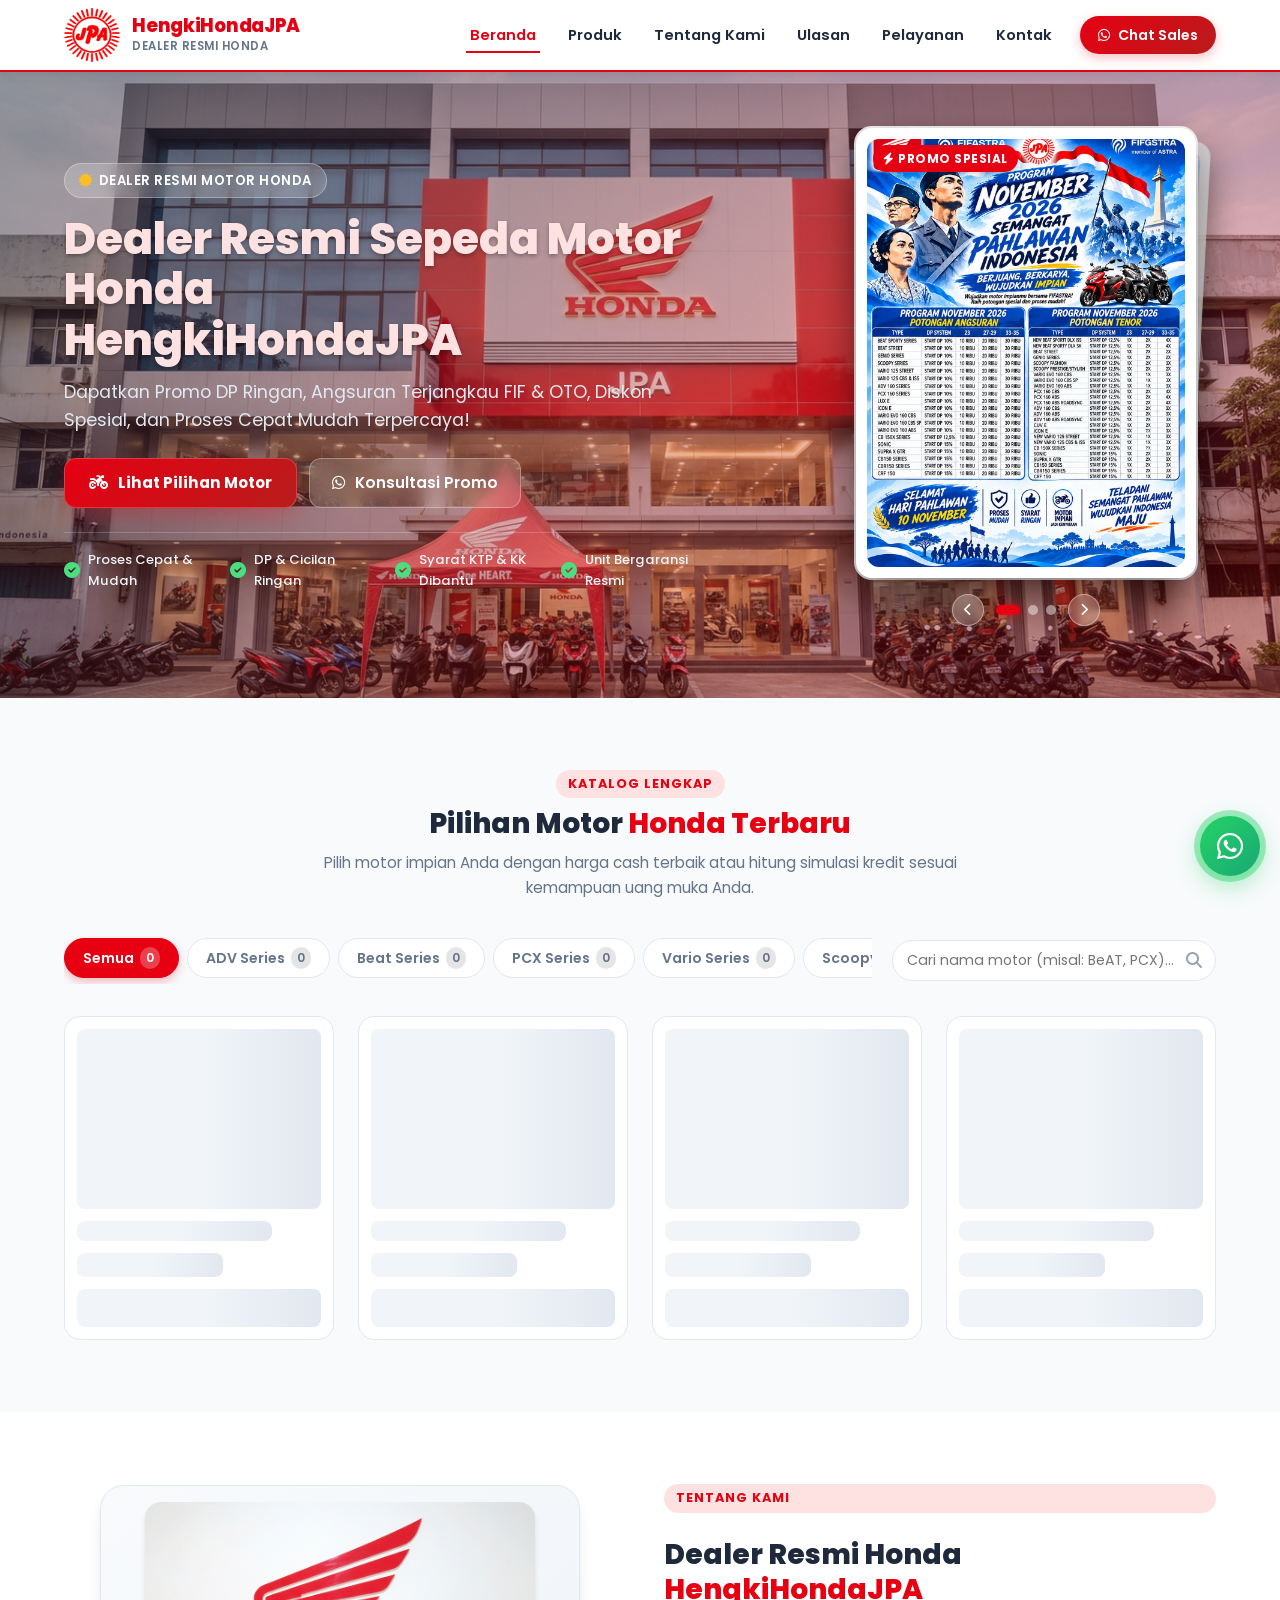
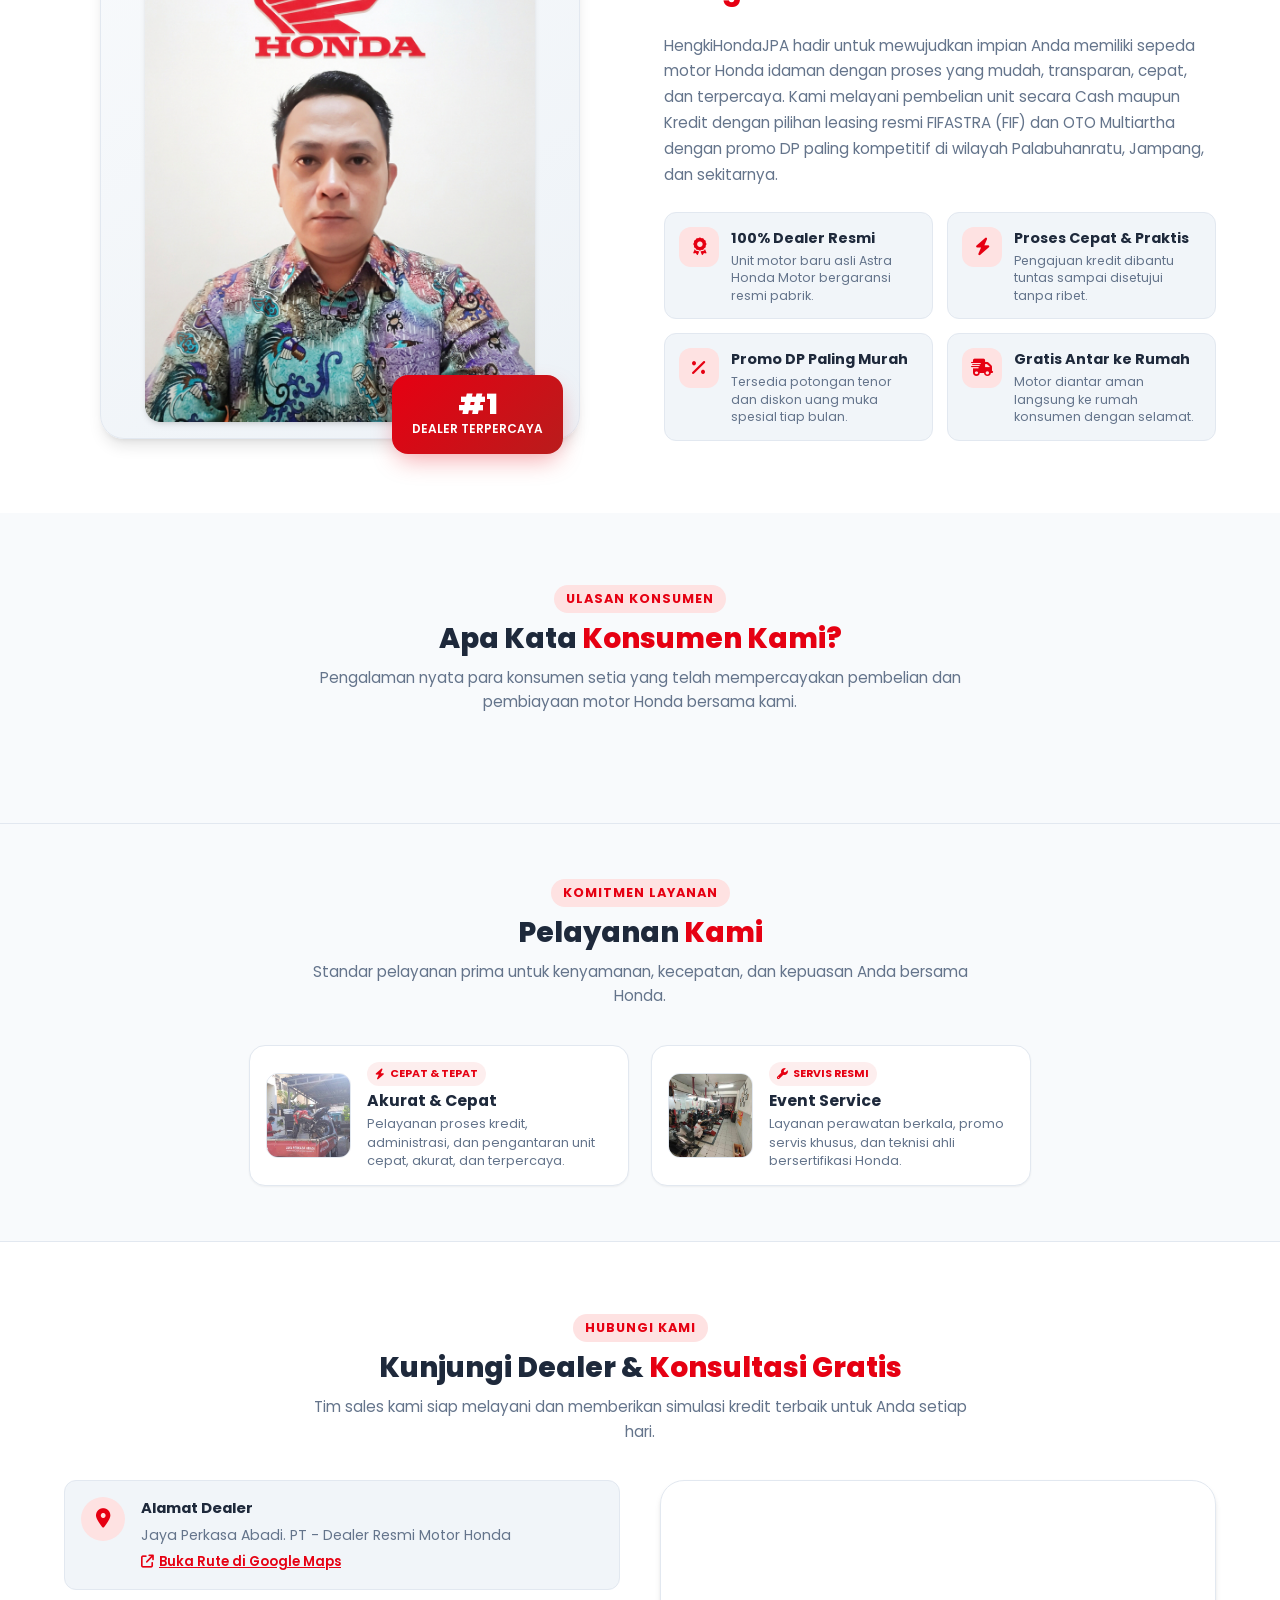
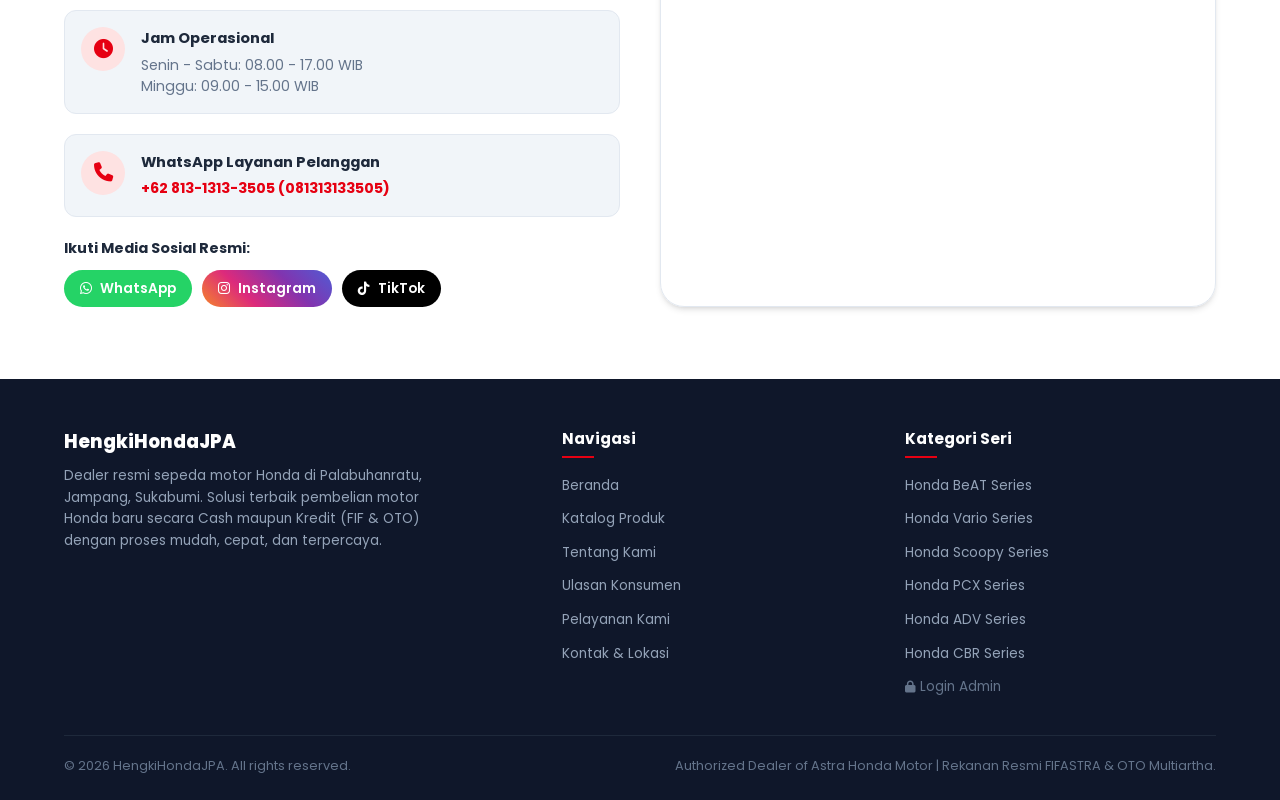
==== index.html @ d8ce3e0f "feat: Inisialisasi website dealer HENGKI HONDA JPA, sinkronisasi Price List FIF & OTO, ulasan text-o" ====
<!DOCTYPE html>
<html lang="id">
<head>
  <meta charset="UTF-8">
  <meta name="viewport" content="width=device-width, initial-scale=1.0">
  <title>HENGKI HONDA JPA | Dealer Resmi Motor Honda</title>
  <meta name="description" content="Dealer resmi sepeda motor Honda HENGKI HONDA JPA. Promo DP murah, angsuran ringan leasing FIF dan OTO, proses cepat, simulasi kredit terlengkap, cash & kredit.">
  <meta name="keywords" content="Honda Palabuhanratu, Honda Jampang, Dealer Motor Honda, Hengki Honda JPA, Kredit Motor Honda, Promo BeAT, Vario, Scoopy, PCX, FIF, OTO">
  
  <!-- Favicon -->
  <link rel="icon" type="image/png" href="assets/img/logo/logo-transparent.png">
  
  <!-- FontAwesome Icons -->
  <link rel="stylesheet" href="https://cdnjs.cloudflare.com/ajax/libs/font-awesome/6.5.1/css/all.min.css" integrity="sha512-DTOQO9RWCH3ppGqcWaEA1BIZOC6xxalwEsw9c2QQeAIftl+Vegovlnee1c9QX4TctnWMn13TZye+giMm8e2LwA==" crossorigin="anonymous" referrerpolicy="no-referrer" />
  
  <!-- Custom CSS -->
  <link rel="stylesheet" href="css/style.css">

  <!-- Immediate Hero Cache Hydration: Langsung tampilkan background terbaru saat refresh/loading tanpa kedip -->
  <script>
    (function() {
      try {
        var cachedHero = JSON.parse(localStorage.getItem("asm_hero_cache") || "null");
        if (cachedHero && cachedHero.backgroundUrl) {
          var bg = cachedHero.backgroundUrl;
          if (cachedHero.updatedAt && !bg.startsWith("data:")) {
            bg += (bg.indexOf("?") >= 0 ? "&" : "?") + "v=" + encodeURIComponent(cachedHero.updatedAt);
          }
          document.documentElement.style.setProperty('--hero-bg-image', 'url("' + bg + '")');
        }
      } catch (e) {}
    })();
  </script>
</head>
<body>

  <!-- Sticky Header / Navbar -->
  <header class="site-header" id="site-header">
    <div class="container">
      <nav class="navbar">
        <a href="#beranda" class="navbar-brand">
          <img src="assets/img/logo/logo-transparent.png" alt="Logo Honda HengkiHondaJPA" class="brand-logo" id="nav-logo" onerror="this.src='assets/img/logo/logo.png'">
          <div class="brand-info">
            <span class="brand-title">HengkiHondaJPA</span>
            <span class="brand-sub">Dealer Resmi Honda</span>
          </div>
        </a>

        <!-- Desktop Nav -->
        <ul class="nav-menu">
          <li><a href="#beranda" class="nav-link active">Beranda</a></li>
          <li><a href="#produk" class="nav-link">Produk</a></li>
          <li><a href="#tentang-kami" class="nav-link">Tentang Kami</a></li>
          <li><a href="#testimoni" class="nav-link">Ulasan</a></li>
          <li><a href="#pelayanan" class="nav-link">Pelayanan</a></li>
          <li><a href="#kontak" class="nav-link">Kontak</a></li>
          <li>
            <a href="https://wa.me/6281313133505" target="_blank" rel="noopener noreferrer" class="nav-cta-btn" id="nav-wa-cta">
              <i class="fa-brands fa-whatsapp"></i> Chat Sales
            </a>
          </li>
        </ul>

        <!-- Mobile Hamburger -->
        <button class="mobile-toggle" id="mobile-toggle" aria-label="Buka Menu Navigasi">
          <span></span>
          <span></span>
          <span></span>
        </button>
      </nav>
    </div>

    <!-- Mobile Drawer -->
    <div class="mobile-menu-drawer" id="mobile-menu-drawer">
      <ul class="mobile-nav-list">
        <li><a href="#beranda" class="mobile-nav-link active">Beranda</a></li>
        <li><a href="#produk" class="mobile-nav-link">Katalog Produk</a></li>
        <li><a href="#tentang-kami" class="mobile-nav-link">Tentang Kami</a></li>
        <li><a href="#testimoni" class="mobile-nav-link">Ulasan Konsumen</a></li>
        <li><a href="#pelayanan" class="mobile-nav-link">Pelayanan Kami</a></li>
        <li><a href="#kontak" class="mobile-nav-link">Kontak & Lokasi</a></li>
        <li>
          <a href="https://wa.me/6281313133505" target="_blank" rel="noopener noreferrer" class="btn-primary" style="width: 100%; margin-top: 8px;" id="mobile-wa-cta">
            <i class="fa-brands fa-whatsapp"></i> Hubungi WhatsApp Sales
          </a>
        </li>
      </ul>
    </div>
  </header>

  <!-- Hero Section -->
  <section class="hero-section" id="beranda">
    <div class="hero-overlay"></div>
    <div class="container hero-container">
      <div class="hero-content">
        <div class="hero-badge">
          <i class="fa-solid fa-certificate"></i> Dealer Resmi Motor Honda
        </div>
        <h1 class="hero-title" id="hero-title">
          <span id="hero-title-main">Dealer Resmi Sepeda Motor Honda</span>
          <span id="hero-subtitle">HengkiHondaJPA</span>
        </h1>
        <p class="hero-desc" id="hero-tagline">Dapatkan Promo DP Ringan, Angsuran Terjangkau FIF & OTO, Diskon Spesial, dan Proses Cepat Mudah Terpercaya!</p>

        <div class="hero-actions">
          <a href="#produk" class="btn-primary" id="hero-cta-btn">
            <i class="fa-solid fa-motorcycle"></i> Lihat Pilihan Motor
          </a>
          <a href="https://wa.me/6281313133505" target="_blank" rel="noopener noreferrer" class="btn-secondary" id="hero-wa-btn">
            <i class="fa-brands fa-whatsapp"></i> Konsultasi Promo
          </a>
        </div>

        <div class="hero-features">
          <div class="hero-feature-item">
            <i class="fa-solid fa-circle-check"></i>
            <span>Proses Cepat & Mudah</span>
          </div>
          <div class="hero-feature-item">
            <i class="fa-solid fa-circle-check"></i>
            <span>DP & Cicilan Ringan</span>
          </div>
          <div class="hero-feature-item">
            <i class="fa-solid fa-circle-check"></i>
            <span>Syarat KTP & KK Dibantu</span>
          </div>
          <div class="hero-feature-item">
            <i class="fa-solid fa-circle-check"></i>
            <span>Unit Bergaransi Resmi</span>
          </div>
        </div>
      </div>

      <!-- Hero Overlay Promo Banner (3 Kartu Bergantian) -->
      <div class="hero-promo-wrapper" id="hero-promo-wrapper" aria-label="Promo Honda Spesial">
        <div class="hero-promo-stack" id="hero-promo-stack">
          <!-- Card 1 (Depan / Muncul) -->
          <div class="hero-promo-card promo-pos-front" data-index="0" title="Klik untuk konsultasi promo WhatsApp">
            <span class="hero-promo-tag"><i class="fa-solid fa-bolt"></i> PROMO SPESIAL</span>
            <img src="promo/promo-1.jpg" onerror="this.onerror=null;this.src='assets/img/hero/promo-banner.jpg';" alt="Promo Honda 1" class="hero-promo-img" id="hero-promo-img">
            <script>
              (function() {
                try {
                  var cached = JSON.parse(localStorage.getItem("asm_hero_cache") || "null");
                  if (cached) {
                    if (cached.promoActive === false) {
                      var wrap = document.getElementById("hero-promo-wrapper");
                      if (wrap) wrap.style.display = "none";
                    } else if (cached.promoImageUrl) {
                      var img = document.getElementById("hero-promo-img");
                      if (img) img.src = cached.promoImageUrl;
                    }
                  }
                } catch (e) {}
              })();
            </script>
          </div>
          <!-- Card 2 (Belakang Kanan) -->
          <div class="hero-promo-card promo-pos-next" data-index="1" title="Klik untuk menampilkan ke depan">
            <span class="hero-promo-tag"><i class="fa-solid fa-bolt"></i> PROMO SPESIAL</span>
            <img src="promo/promo-2.jpg" onerror="this.onerror=null;this.src='promo/promo-1.jpg';" alt="Promo Honda 2" class="hero-promo-img">
          </div>
          <!-- Card 3 (Belakang Kiri) -->
          <div class="hero-promo-card promo-pos-prev" data-index="2" title="Klik untuk menampilkan ke depan">
            <span class="hero-promo-tag"><i class="fa-solid fa-bolt"></i> PROMO SPESIAL</span>
            <img src="promo/promo-3.jpg" onerror="this.onerror=null;this.src='assets/img/hero/promo-banner.jpg';" alt="Promo Honda 3" class="hero-promo-img">
          </div>
        </div>
        <!-- Kontrol Navigasi & Dots -->
        <div class="hero-promo-controls">
          <button type="button" class="promo-nav-btn promo-prev-btn" id="promo-prev-btn" aria-label="Promo Sebelumnya" title="Promo Sebelumnya">
            <i class="fa-solid fa-chevron-left"></i>
          </button>
          <div class="hero-promo-dots" id="hero-promo-dots">
            <button type="button" class="promo-dot active" data-index="0" aria-label="Lihat Promo 1"></button>
            <button type="button" class="promo-dot" data-index="1" aria-label="Lihat Promo 2"></button>
            <button type="button" class="promo-dot" data-index="2" aria-label="Lihat Promo 3"></button>
          </div>
          <button type="button" class="promo-nav-btn promo-next-btn" id="promo-next-btn" aria-label="Promo Berikutnya" title="Promo Berikutnya">
            <i class="fa-solid fa-chevron-right"></i>
          </button>
        </div>
      </div>
    </div>
  </section>

  <!-- Product Catalog Section -->
  <section class="section" id="produk">
    <div class="container">
      <div class="section-header">
        <span class="section-tag">Katalog Lengkap</span>
        <h2 class="section-title">Pilihan Motor <span>Honda Terbaru</span></h2>
        <p class="section-desc">Pilih motor impian Anda dengan harga cash terbaik atau hitung simulasi kredit sesuai kemampuan uang muka Anda.</p>
      </div>

      <!-- Filters & Search -->
      <div class="filter-container">
        <div class="category-tabs" id="category-tabs">
          <button class="tab-btn active" data-category="all">
            Semua <span class="tab-count" id="count-all">0</span>
          </button>
          <button class="tab-btn" data-category="ADV Series">
            ADV Series <span class="tab-count" id="count-adv-series">0</span>
          </button>
          <button class="tab-btn" data-category="Beat Series">
            Beat Series <span class="tab-count" id="count-beat-series">0</span>
          </button>
          <button class="tab-btn" data-category="PCX Series">
            PCX Series <span class="tab-count" id="count-pcx-series">0</span>
          </button>
          <button class="tab-btn" data-category="Vario Series">
            Vario Series <span class="tab-count" id="count-vario-series">0</span>
          </button>
          <button class="tab-btn" data-category="Scoopy Series">
            Scoopy Series <span class="tab-count" id="count-scoopy-series">0</span>
          </button>
          <button class="tab-btn" data-category="Stylo Series">
            Stylo Series <span class="tab-count" id="count-stylo-series">0</span>
          </button>
          <button class="tab-btn" data-category="Genio Series">
            Genio Series <span class="tab-count" id="count-genio-series">0</span>
          </button>
          <button class="tab-btn" data-category="Supra Series">
            Supra Series <span class="tab-count" id="count-supra-series">0</span>
          </button>
          <button class="tab-btn" data-category="Revo Series">
            Revo Series <span class="tab-count" id="count-revo-series">0</span>
          </button>
          <button class="tab-btn" data-category="CBR Series">
            CBR Series <span class="tab-count" id="count-cbr-series">0</span>
          </button>
          <button class="tab-btn" data-category="CB150 Series">
            CB150 Series <span class="tab-count" id="count-cb150-series">0</span>
          </button>
          <button class="tab-btn" data-category="CRF/Off-Road Series">
            CRF/Off-Road Series <span class="tab-count" id="count-crf-off-road-series">0</span>
          </button>
          <button class="tab-btn" data-category="CB Verza Series">
            CB Verza Series <span class="tab-count" id="count-cb-verza-series">0</span>
          </button>
          <button class="tab-btn" data-category="Forza Series">
            Forza Series <span class="tab-count" id="count-forza-series">0</span>
          </button>
        </div>

        <div class="search-box">
          <input type="text" id="search-input" class="search-input" placeholder="Cari nama motor (misal: BeAT, PCX)...">
          <i class="fa-solid fa-magnifying-glass search-icon"></i>
        </div>
      </div>

      <!-- Product Cards Grid -->
      <div class="products-grid" id="products-grid">
        <!-- Loading Skeletons -->
        <div class="skeleton-card">
          <div class="skeleton-box" style="height: 180px;"></div>
          <div class="skeleton-box" style="height: 20px; width: 80%;"></div>
          <div class="skeleton-box" style="height: 24px; width: 60%;"></div>
          <div class="skeleton-box" style="height: 38px; width: 100%; margin-top: auto;"></div>
        </div>
        <div class="skeleton-card">
          <div class="skeleton-box" style="height: 180px;"></div>
          <div class="skeleton-box" style="height: 20px; width: 80%;"></div>
          <div class="skeleton-box" style="height: 24px; width: 60%;"></div>
          <div class="skeleton-box" style="height: 38px; width: 100%; margin-top: auto;"></div>
        </div>
        <div class="skeleton-card">
          <div class="skeleton-box" style="height: 180px;"></div>
          <div class="skeleton-box" style="height: 20px; width: 80%;"></div>
          <div class="skeleton-box" style="height: 24px; width: 60%;"></div>
          <div class="skeleton-box" style="height: 38px; width: 100%; margin-top: auto;"></div>
        </div>
        <div class="skeleton-card">
          <div class="skeleton-box" style="height: 180px;"></div>
          <div class="skeleton-box" style="height: 20px; width: 80%;"></div>
          <div class="skeleton-box" style="height: 24px; width: 60%;"></div>
          <div class="skeleton-box" style="height: 38px; width: 100%; margin-top: auto;"></div>
        </div>
      </div>
    </div>
  </section>

  <!-- Product Detail & Credit Simulation Modal -->
  <div class="modal-overlay" id="product-modal">
    <div class="modal-box">
      <button class="modal-close-btn" id="modal-close-btn" aria-label="Tutup Detail">
        <i class="fa-solid fa-xmark"></i>
      </button>

      <div class="modal-content-grid">
        <!-- Left: Image Preview & Color Picker -->
        <div class="modal-gallery">
          <div class="modal-main-img-box">
            <img src="" alt="Motor Honda" class="modal-main-img" id="modal-main-img">
          </div>

          <div class="color-picker-section">
            <div class="color-label">
              <span>Pilihan Warna:</span>
              <span class="color-selected-name" id="modal-selected-color">-</span>
            </div>
            <div class="color-options-list" id="modal-color-list">
              <!-- Rendered via JS -->
            </div>
          </div>
        </div>

        <!-- Right: Info & Credit Simulation -->
        <div class="modal-details">
          <div class="modal-header-info">
            <span class="modal-category-badge" id="modal-category-badge">Honda Series</span>
            <h3 class="modal-product-title" id="modal-product-title">Honda BeAT CBS</h3>
          </div>

          <div class="modal-desc-box" id="modal-desc-box">
            Deskripsi singkat motor...
          </div>

          <!-- Cash Price & Asuransi -->
          <div class="modal-price-cash">
            <div>
              <div class="cash-label"><i class="fa-solid fa-money-bill-wave"></i> Harga OTR Cash Resmi</div>
              <small style="color: #64748B; font-size: 0.72rem;">OTR Resmi Honda (Bisa Cash / Kredit)</small>
            </div>
            <div class="cash-value" id="modal-cash-price">Rp 0</div>
          </div>

          <div class="modal-insurance-box" id="modal-insurance-box" style="display: flex; justify-content: space-between; align-items: center; background: #F8FAFC; border: 1px dashed #CBD5E1; border-radius: 8px; padding: 8px 12px; margin-bottom: 16px; font-size: 0.8rem; color: #475569;">
            <span><i class="fa-solid fa-shield-halved" style="color: var(--primary);"></i> Opsi Asuransi Cash: <strong id="modal-insurance-price" style="color: #1E293B;">-</strong></span>
            <span>Total Cash + Asuransi: <strong id="modal-total-cash-price" style="color: var(--primary);">Rp 0</strong></span>
          </div>

          <!-- Credit Simulation Box with Dual Leasing (FIF & OTO) -->
          <div class="credit-simulation-box">
            <div class="sim-box-header">
              <h4 class="sim-box-title">
                <i class="fa-solid fa-calculator"></i> Simulasi Kredit &amp; Angsuran
              </h4>
              <span style="font-size: 0.72rem; color: var(--text-muted); font-weight: 600;">Pricelist Resmi Terkini</span>
            </div>

            <!-- Leasing Option Selector: FIF vs OTO -->
            <div class="leasing-choice-box" style="margin-bottom: 14px;">
              <label class="sim-form-label" style="display: block; margin-bottom: 6px; font-weight: 700;">
                Pilih Perusahaan Pembiayaan (Leasing):
              </label>
              <div class="leasing-toggle-grid" style="display: grid; grid-template-columns: 1fr 1fr; gap: 10px;">
                <button type="button" class="btn-leasing-choice active" id="btn-leasing-fif" data-leasing="FIF">
                  <img src="assets/img/logo/fif-logo.png" alt="FIF" class="leasing-logo-img" onerror="this.src='Price List/PL FIF + Logo/Logo.jpeg'">
                  <div class="leasing-text-wrap">
                    <span class="leasing-main-name">FIFASTRA (FIF)</span>
                    <span class="leasing-sub-tag">Tenor s/d 35 bln</span>
                  </div>
                </button>
                <button type="button" class="btn-leasing-choice" id="btn-leasing-oto" data-leasing="OTO">
                  <img src="assets/img/logo/oto-logo.png" alt="OTO" class="leasing-logo-img" onerror="this.src='Price List/PL OTO + Logo/Logo.jpeg'">
                  <div class="leasing-text-wrap">
                    <span class="leasing-main-name">OTO Finance</span>
                    <span class="leasing-sub-tag">Tenor s/d 35 bln</span>
                  </div>
                </button>
              </div>
            </div>

            <div class="sim-form-grid">
              <div class="sim-form-group">
                <label for="sim-dp-select" class="sim-form-label">Uang Muka (DP)</label>
                <select id="sim-dp-select" class="sim-select">
                  <option value="">Pilih DP</option>
                </select>
              </div>

              <div class="sim-form-group">
                <label for="sim-tenor-select" class="sim-form-label">Jangka Waktu (Tenor)</label>
                <select id="sim-tenor-select" class="sim-select">
                  <option value="">Pilih Tenor</option>
                </select>
              </div>
            </div>

            <!-- Cicilan Output -->
            <div class="sim-result-card">
              <div>
                <div class="sim-result-label">Angsuran per Bulan (<strong id="sim-active-leasing-name" style="color: var(--primary);">FIF</strong>)</div>
                <small style="color: #94A3B8; font-size: 0.7rem;">Sudah termasuk asuransi &amp; TLO</small>
              </div>
              <div class="sim-result-val" id="sim-cicilan-value">-</div>
            </div>

            <p class="sim-disclaimer" id="sim-disclaimer">
              *Syarat dan ketentuan berlaku. Perhitungan cicilan riil mengacu pada pricelist resmi rekanan FIF &amp; OTO.
            </p>
          </div>

          <!-- Order CTA WhatsApp -->
          <button type="button" class="btn-wa-order" id="btn-modal-wa">
            <i class="fa-brands fa-whatsapp"></i> Pesan via WhatsApp Sekarang
          </button>
        </div>
      </div>
    </div>
  </div>

  <!-- About Us Section -->
  <section class="section about-section" id="tentang-kami">
    <div class="container">
      <div class="about-grid">
        <div class="about-img-box">
          <img src="assets/img/about/about.jpg" alt="Tentang HengkiHondaJPA" class="about-img" id="about-img" onerror="this.src='assets/img/hero/hero-bg.jpg'">
          <div class="about-experience-badge">
            <div class="exp-years">#1</div>
            <div class="exp-text">Dealer Terpercaya</div>
          </div>
        </div>

        <div class="about-content">
          <span class="section-tag">Tentang Kami</span>
          <h2 class="section-title" id="about-title">
            Dealer Resmi Honda <span>HengkiHondaJPA</span>
          </h2>
          <p class="about-text" id="about-desc">
            HengkiHondaJPA hadir untuk mewujudkan impian Anda memiliki sepeda motor Honda idaman dengan proses yang mudah, transparan, cepat, dan terpercaya. Kami melayani pembelian unit secara Cash maupun Kredit dengan pilihan leasing resmi FIFASTRA (FIF) dan OTO Multiartha dengan promo DP paling kompetitif di wilayah Palabuhanratu, Jampang, dan sekitarnya.
          </p>

          <div class="about-advantages-grid" id="about-advantages">
            <div class="adv-card">
              <div class="adv-icon"><i class="fa-solid fa-award"></i></div>
              <div class="adv-info">
                <h4>100% Dealer Resmi</h4>
                <p>Unit motor baru asli Astra Honda Motor bergaransi resmi pabrik.</p>
              </div>
            </div>
            <div class="adv-card">
              <div class="adv-icon"><i class="fa-solid fa-bolt"></i></div>
              <div class="adv-info">
                <h4>Proses Cepat & Praktis</h4>
                <p>Pengajuan kredit dibantu tuntas sampai disetujui tanpa ribet.</p>
              </div>
            </div>
            <div class="adv-card">
              <div class="adv-icon"><i class="fa-solid fa-percent"></i></div>
              <div class="adv-info">
                <h4>Promo DP Paling Murah</h4>
                <p>Tersedia potongan tenor dan diskon uang muka spesial tiap bulan.</p>
              </div>
            </div>
            <div class="adv-card">
              <div class="adv-icon"><i class="fa-solid fa-truck-fast"></i></div>
              <div class="adv-info">
                <h4>Gratis Antar ke Rumah</h4>
                <p>Motor diantar aman langsung ke rumah konsumen dengan selamat.</p>
              </div>
            </div>
          </div>
        </div>
      </div>
    </div>
  </section>

  <!-- Testimonials Section -->
  <section class="section testimonials-section" id="testimoni">
    <div class="container">
      <div class="section-header">
        <span class="section-tag">Ulasan Konsumen</span>
        <h2 class="section-title">Apa Kata <span>Konsumen Kami?</span></h2>
        <p class="section-desc">Pengalaman nyata para konsumen setia yang telah mempercayakan pembelian dan pembiayaan motor Honda bersama kami.</p>
      </div>

      <div class="testimonials-slider" id="testimonials-slider">
        <!-- Rendered via JS (Text Only) -->
      </div>
    </div>
  </section>

  <!-- Pelayanan Section (Ukuran Kecil / Compact) -->
  <section class="section pelayanan-section" id="pelayanan">
    <div class="container">
      <div class="section-header">
        <span class="section-tag">Komitmen Layanan</span>
        <h2 class="section-title">Pelayanan <span>Kami</span></h2>
        <p class="section-desc">Standar pelayanan prima untuk kenyamanan, kecepatan, dan kepuasan Anda bersama Honda.</p>
      </div>

      <div class="pelayanan-grid">
        <div class="pelayanan-card">
          <div class="pelayanan-img-wrap">
            <img src="assets/img/pelayanan/akurat-cepat.jpg" alt="Pelayanan Akurat & Cepat" class="pelayanan-img" loading="lazy">
          </div>
          <div class="pelayanan-info">
            <span class="pelayanan-badge"><i class="fa-solid fa-bolt"></i> Cepat &amp; Tepat</span>
            <h4 class="pelayanan-title">Akurat &amp; Cepat</h4>
            <p class="pelayanan-desc">Pelayanan proses kredit, administrasi, dan pengantaran unit cepat, akurat, dan terpercaya.</p>
          </div>
        </div>

        <div class="pelayanan-card">
          <div class="pelayanan-img-wrap">
            <img src="assets/img/pelayanan/event-service.jpg" alt="Event Service Honda" class="pelayanan-img" loading="lazy">
          </div>
          <div class="pelayanan-info">
            <span class="pelayanan-badge"><i class="fa-solid fa-wrench"></i> Servis Resmi</span>
            <h4 class="pelayanan-title">Event Service</h4>
            <p class="pelayanan-desc">Layanan perawatan berkala, promo servis khusus, dan teknisi ahli bersertifikasi Honda.</p>
          </div>
        </div>
      </div>
    </div>
  </section>

  <!-- Contact & Location Section -->
  <section class="section contact-section" id="kontak">
    <div class="container">
      <div class="section-header">
        <span class="section-tag">Hubungi Kami</span>
        <h2 class="section-title">Kunjungi Dealer & <span>Konsultasi Gratis</span></h2>
        <p class="section-desc">Tim sales kami siap melayani dan memberikan simulasi kredit terbaik untuk Anda setiap hari.</p>
      </div>

      <div class="contact-grid">
        <!-- Info Column -->
        <div class="contact-info-col">
          <div class="contact-card-item">
            <div class="contact-icon-box"><i class="fa-solid fa-location-dot"></i></div>
            <div class="contact-text-box">
              <h4>Alamat Dealer</h4>
              <p id="contact-address">Jaya Perkasa Abadi. PT - Dealer Resmi Motor Honda</p>
              <a href="https://maps.app.goo.gl/hSzi68kKWfmkN2wh6" target="_blank" rel="noopener noreferrer" style="font-size: 0.82rem; color: var(--primary-red); font-weight: 600; text-decoration: underline; margin-top: 5px; display: inline-flex; align-items: center; gap: 5px;">
                <i class="fa-solid fa-arrow-up-right-from-square"></i> Buka Rute di Google Maps
              </a>
            </div>
          </div>

          <div class="contact-card-item">
            <div class="contact-icon-box"><i class="fa-solid fa-clock"></i></div>
            <div class="contact-text-box">
              <h4>Jam Operasional</h4>
              <p id="contact-hours">Senin - Sabtu: 08.00 - 17.00 WIB<br>Minggu: 09.00 - 15.00 WIB</p>
            </div>
          </div>

          <div class="contact-card-item">
            <div class="contact-icon-box"><i class="fa-solid fa-phone"></i></div>
            <div class="contact-text-box">
              <h4>WhatsApp Layanan Pelanggan</h4>
              <p id="contact-phone-display"><a href="https://wa.me/6281313133505" target="_blank" rel="noopener noreferrer" style="color: var(--primary-red); font-weight: 700;">+62 813-1313-3505 (081313133505)</a></p>
            </div>
          </div>

          <div class="social-links-box">
            <h4 class="social-links-title">Ikuti Media Sosial Resmi:</h4>
            <div class="social-btns-group">
              <a href="https://wa.me/6281313133505" target="_blank" rel="noopener noreferrer" class="social-btn btn-wa" id="social-wa">
                <i class="fa-brands fa-whatsapp"></i> WhatsApp
              </a>
              <a href="https://www.instagram.com/hengki1978/" target="_blank" rel="noopener noreferrer" class="social-btn btn-ig" id="social-ig">
                <i class="fa-brands fa-instagram"></i> Instagram
              </a>
              <a href="https://www.tiktok.com/@hengki.honda.jpa" target="_blank" rel="noopener noreferrer" class="social-btn btn-tiktok" id="social-tiktok">
                <i class="fa-brands fa-tiktok"></i> TikTok
              </a>
            </div>
          </div>
        </div>

        <!-- Google Maps Column -->
        <div class="contact-map-col">
          <iframe id="contact-maps-iframe" class="map-iframe" src="https://maps.google.com/maps?q=-6.1096361,106.8885471+(Jaya+Perkasa+Abadi.+PT)&t=&z=16&ie=UTF8&iwloc=B&output=embed" allowfullscreen="" loading="lazy" referrerpolicy="no-referrer-when-downgrade" title="Lokasi Dealer Jaya Perkasa Abadi. PT"></iframe>
          <div style="margin-top: 10px; text-align: right;">
            <a href="https://maps.app.goo.gl/hSzi68kKWfmkN2wh6" target="_blank" rel="noopener noreferrer" class="btn-secondary" style="font-size: 0.82rem; padding: 8px 14px; display: inline-flex; align-items: center; gap: 6px;">
              <i class="fa-solid fa-diamond-turn-right" style="color: var(--primary-red);"></i> Petunjuk Arah Google Maps (Jaya Perkasa Abadi. PT)
            </a>
          </div>
        </div>
      </div>
    </div>
  </section>

  <!-- Footer -->
  <footer class="site-footer">
    <div class="container">
      <div class="footer-top">
        <div class="footer-brand">
          <h3>HengkiHondaJPA</h3>
          <p>Dealer resmi sepeda motor Honda di Palabuhanratu, Jampang, Sukabumi. Solusi terbaik pembelian motor Honda baru secara Cash maupun Kredit (FIF & OTO) dengan proses mudah, cepat, dan terpercaya.</p>
        </div>

        <div class="footer-col">
          <h4>Navigasi</h4>
          <ul class="footer-links">
            <li><a href="#beranda">Beranda</a></li>
            <li><a href="#produk">Katalog Produk</a></li>
            <li><a href="#tentang-kami">Tentang Kami</a></li>
            <li><a href="#testimoni">Ulasan Konsumen</a></li>
            <li><a href="#pelayanan">Pelayanan Kami</a></li>
            <li><a href="#kontak">Kontak &amp; Lokasi</a></li>
          </ul>
        </div>

        <div class="footer-col">
          <h4>Kategori Seri</h4>
          <ul class="footer-links">
            <li><a href="#produk" onclick="window.filterByCategory && window.filterByCategory('Beat Series')">Honda BeAT Series</a></li>
            <li><a href="#produk" onclick="window.filterByCategory && window.filterByCategory('Vario Series')">Honda Vario Series</a></li>
            <li><a href="#produk" onclick="window.filterByCategory && window.filterByCategory('Scoopy Series')">Honda Scoopy Series</a></li>
            <li><a href="#produk" onclick="window.filterByCategory && window.filterByCategory('PCX Series')">Honda PCX Series</a></li>
            <li><a href="#produk" onclick="window.filterByCategory && window.filterByCategory('ADV Series')">Honda ADV Series</a></li>
            <li><a href="#produk" onclick="window.filterByCategory && window.filterByCategory('CBR Series')">Honda CBR Series</a></li>
            <li><a href="admin/login.html" style="color: #64748B;"><i class="fa-solid fa-lock" style="font-size: 0.75rem;"></i> Login Admin</a></li>
          </ul>
        </div>
      </div>

      <div class="footer-bottom">
        <p>&copy; 2026 HengkiHondaJPA. All rights reserved.</p>
        <p>Authorized Dealer of Astra Honda Motor | Rekanan Resmi FIFASTRA &amp; OTO Multiartha.</p>
      </div>
    </div>
  </footer>

  <!-- Floating WhatsApp Button -->
  <a href="https://wa.me/6281313133505" target="_blank" rel="noopener noreferrer" class="floating-wa-btn" id="floating-wa-btn" aria-label="Hubungi kami via WhatsApp">
    <i class="fa-brands fa-whatsapp"></i>
    <span class="floating-wa-tooltip">Chat Sales Honda</span>
  </a>

  <!-- Toast Notification -->
  <div class="toast-notification" id="toast">
    <i class="fa-solid fa-circle-check"></i>
    <span id="toast-message">Pesan WhatsApp telah disalin!</span>
  </div>

  <!-- JavaScript Modules -->
  <script type="module" src="js/product-detail.js"></script>
  <script type="module" src="js/main.js"></script>
</body>
</html>
---- css/style.css ----
/* ==========================================================================
   APAI SELAMAT MOTOR PALABUHANRATU - STYLESHEET
   Tema: Dominan Merah (#DC2626, #C8102E) dan Putih (#FFFFFF, #F8FAFC)
   Mobile-First Responsive Design
   ========================================================================== */

/* Google Fonts Import */
@import url('https://fonts.googleapis.com/css2?family=Poppins:wght@300;400;500;600;700;800;900&display=swap');

/* CSS Variables */
:root {
  --primary-red: #E60012;         /* Honda Official Red */
  --primary-red-dark: #B91C1C;    /* Dark Red */
  --primary-red-hover: #DC2626;   /* Hover Red */
  --primary-red-light: #FEE2E2;   /* Soft Red tint */
  --accent-gold: #F59E0B;         /* Gold for star ratings */
  --accent-wa: #25D366;           /* WhatsApp Green */
  --accent-wa-hover: #1EBE5D;
  
  --bg-body: #F8FAFC;
  --bg-card: #FFFFFF;
  --bg-dark: #0F172A;
  --bg-surface: #F1F5F9;

  --text-main: #1E293B;
  --text-muted: #64748B;
  --text-light: #94A3B8;
  --text-white: #FFFFFF;

  --border-color: #E2E8F0;
  --border-focus: #DC2626;

  --shadow-sm: 0 1px 2px 0 rgba(0, 0, 0, 0.05);
  --shadow-md: 0 4px 6px -1px rgba(0, 0, 0, 0.1), 0 2px 4px -2px rgba(0, 0, 0, 0.1);
  --shadow-lg: 0 10px 15px -3px rgba(0, 0, 0, 0.1), 0 4px 6px -4px rgba(0, 0, 0, 0.1);
  --shadow-xl: 0 20px 25px -5px rgba(0, 0, 0, 0.12), 0 8px 10px -6px rgba(0, 0, 0, 0.08);
  --shadow-red: 0 10px 25px -5px rgba(230, 0, 18, 0.35);

  --radius-sm: 8px;
  --radius-md: 12px;
  --radius-lg: 16px;
  --radius-xl: 24px;
  --radius-full: 9999px;

  --transition-fast: 0.2s ease;
  --transition-normal: 0.3s cubic-bezier(0.4, 0, 0.2, 1);
}

/* Reset & Base Styles */
*, *::before, *::after {
  box-sizing: border-box;
  margin: 0;
  padding: 0;
}

html {
  scroll-behavior: smooth;
  font-size: 16px;
}

body {
  font-family: 'Poppins', -apple-system, BlinkMacSystemFont, 'Segoe UI', Roboto, sans-serif;
  background-color: var(--bg-body);
  color: var(--text-main);
  line-height: 1.6;
  overflow-x: hidden;
  -webkit-font-smoothing: antialiased;
}

img {
  max-width: 100%;
  height: auto;
  display: block;
}

a {
  text-decoration: none;
  color: inherit;
}

button, input, select, textarea {
  font-family: inherit;
  font-size: inherit;
}

button {
  cursor: pointer;
  border: none;
  outline: none;
  background: none;
}

.container {
  width: 100%;
  max-width: 1200px;
  margin: 0 auto;
  padding: 0 16px;
}

@media (min-width: 768px) {
  .container {
    padding: 0 24px;
  }
}

/* Header & Sticky Navbar */
.site-header {
  position: sticky;
  top: 0;
  z-index: 1000;
  background-color: var(--bg-card);
  box-shadow: 0 2px 10px rgba(0, 0, 0, 0.08);
  border-bottom: 2px solid var(--primary-red);
  transition: all var(--transition-normal);
}

.navbar {
  display: flex;
  align-items: center;
  justify-content: space-between;
  height: 70px;
}

.navbar-brand {
  display: flex;
  align-items: center;
  gap: 12px;
  text-decoration: none;
}

.brand-logo {
  height: 48px;
  width: auto;
  object-fit: contain;
}

.brand-info {
  display: flex;
  flex-direction: column;
}

.brand-title {
  font-size: 0.95rem;
  font-weight: 800;
  color: var(--primary-red);
  letter-spacing: -0.3px;
  line-height: 1.2;
}

.brand-sub {
  font-size: 0.72rem;
  font-weight: 600;
  color: var(--text-muted);
  letter-spacing: 0.5px;
  text-transform: uppercase;
}

/* Nav Menu Desktop */
.nav-menu {
  display: none;
  list-style: none;
  align-items: center;
  gap: 24px;
}

.nav-link {
  font-size: 0.92rem;
  font-weight: 600;
  color: var(--text-main);
  padding: 8px 4px;
  position: relative;
  transition: color var(--transition-fast);
}

.nav-link::after {
  content: '';
  position: absolute;
  bottom: 0;
  left: 0;
  width: 0%;
  height: 2px;
  background-color: var(--primary-red);
  transition: width var(--transition-fast);
}

.nav-link:hover, .nav-link.active {
  color: var(--primary-red);
}

.nav-link:hover::after, .nav-link.active::after {
  width: 100%;
}

.nav-cta-btn {
  display: inline-flex;
  align-items: center;
  gap: 8px;
  background: linear-gradient(135deg, var(--primary-red), var(--primary-red-dark));
  color: var(--text-white);
  padding: 8px 18px;
  border-radius: var(--radius-full);
  font-weight: 600;
  font-size: 0.88rem;
  box-shadow: 0 4px 12px rgba(230, 0, 18, 0.25);
  transition: all var(--transition-fast);
}

.nav-cta-btn:hover {
  transform: translateY(-2px);
  box-shadow: 0 6px 16px rgba(230, 0, 18, 0.4);
}

/* Mobile Hamburger */
.mobile-toggle {
  display: flex;
  flex-direction: column;
  justify-content: space-between;
  width: 28px;
  height: 20px;
  background: transparent;
}

.mobile-toggle span {
  width: 100%;
  height: 3px;
  background-color: var(--primary-red);
  border-radius: 4px;
  transition: all var(--transition-fast);
}

.mobile-toggle.active span:nth-child(1) {
  transform: translateY(8px) rotate(45deg);
}
.mobile-toggle.active span:nth-child(2) {
  opacity: 0;
}
.mobile-toggle.active span:nth-child(3) {
  transform: translateY(-9px) rotate(-45deg);
}

/* Mobile Dropdown Menu */
.mobile-menu-drawer {
  display: none;
  background-color: var(--bg-card);
  border-top: 1px solid var(--border-color);
  padding: 16px;
  box-shadow: var(--shadow-lg);
}

.mobile-menu-drawer.show {
  display: block;
}

.mobile-nav-list {
  list-style: none;
  display: flex;
  flex-direction: column;
  gap: 12px;
}

.mobile-nav-link {
  display: block;
  font-weight: 600;
  font-size: 1rem;
  color: var(--text-main);
  padding: 10px 14px;
  border-radius: var(--radius-sm);
  transition: background var(--transition-fast);
}

.mobile-nav-link:hover, .mobile-nav-link.active {
  background-color: var(--primary-red-light);
  color: var(--primary-red);
}

@media (min-width: 900px) {
  .nav-menu {
    display: flex;
  }
  .mobile-toggle {
    display: none;
  }
  .mobile-menu-drawer {
    display: none !important;
  }
  .brand-title {
    font-size: 1.15rem;
  }
  .brand-logo {
    height: 54px;
  }
}

/* ==========================================================================
   Hero Section
   ========================================================================== */
.hero-section {
  position: relative;
  min-height: 500px;
  display: flex;
  align-items: center;
  background-color: #0F172A;
  background-image: var(--hero-bg-image, url('../assets/img/hero/hero-bg.jpg'));
  background-size: cover;
  background-position: center;
  background-repeat: no-repeat;
  color: var(--text-white);
  overflow: hidden;
  padding: 56px 0 72px;
}

.hero-overlay {
  position: absolute;
  inset: 0;
  background: linear-gradient(135deg, rgba(15, 23, 42, 0.45) 0%, rgba(185, 28, 28, 0.32) 55%, rgba(230, 0, 18, 0.24) 100%);
  z-index: 1;
}

.hero-container {
  position: relative;
  z-index: 2;
  display: flex;
  flex-direction: column;
  gap: 32px;
}

@media (min-width: 900px) {
  .hero-container {
    flex-direction: row;
    align-items: center;
    justify-content: space-between;
  }
}

.hero-content {
  flex: 1;
  max-width: 650px;
}

.hero-badge {
  display: inline-flex;
  align-items: center;
  gap: 6px;
  background: rgba(255, 255, 255, 0.2);
  backdrop-filter: blur(8px);
  border: 1px solid rgba(255, 255, 255, 0.3);
  padding: 6px 14px;
  border-radius: var(--radius-full);
  font-size: 0.82rem;
  font-weight: 600;
  letter-spacing: 0.5px;
  text-transform: uppercase;
  margin-bottom: 16px;
  color: #FFF;
}

.hero-badge i {
  color: #FBBF24;
}

.hero-title {
  font-size: 2rem;
  font-weight: 800;
  line-height: 1.15;
  margin-bottom: 12px;
  text-shadow: 0 2px 4px rgba(0, 0, 0, 0.3);
}

.hero-title span {
  color: #FEE2E2;
  display: block;
}

.hero-desc {
  font-size: 0.98rem;
  color: #E2E8F0;
  margin-bottom: 24px;
  line-height: 1.6;
}

.hero-actions {
  display: flex;
  flex-wrap: wrap;
  gap: 12px;
  margin-bottom: 24px;
}

.btn-primary {
  display: inline-flex;
  align-items: center;
  justify-content: center;
  gap: 10px;
  background: linear-gradient(135deg, var(--primary-red), var(--primary-red-dark));
  color: var(--text-white);
  padding: 12px 24px;
  border-radius: var(--radius-md);
  font-weight: 700;
  font-size: 0.95rem;
  box-shadow: var(--shadow-red);
  transition: all var(--transition-normal);
  border: 1px solid rgba(255, 255, 255, 0.2);
}

.btn-primary:hover {
  transform: translateY(-2px);
  box-shadow: 0 14px 28px -5px rgba(230, 0, 18, 0.5);
  background: linear-gradient(135deg, #FF1A29, var(--primary-red));
}

.btn-secondary {
  display: inline-flex;
  align-items: center;
  justify-content: center;
  gap: 10px;
  background: rgba(255, 255, 255, 0.15);
  backdrop-filter: blur(8px);
  border: 1px solid rgba(255, 255, 255, 0.3);
  color: var(--text-white);
  padding: 12px 22px;
  border-radius: var(--radius-md);
  font-weight: 600;
  font-size: 0.95rem;
  transition: all var(--transition-fast);
}

.btn-secondary:hover {
  background: rgba(255, 255, 255, 0.25);
  transform: translateY(-2px);
}

.hero-features {
  display: grid;
  grid-template-columns: repeat(auto-fit, minmax(130px, 1fr));
  gap: 12px;
  padding-top: 16px;
  border-top: 1px solid rgba(255, 255, 255, 0.2);
}

.hero-feature-item {
  display: flex;
  align-items: center;
  gap: 8px;
  font-size: 0.82rem;
  font-weight: 500;
  color: #F1F5F9;
}

.hero-feature-item i {
  color: #4ADE80;
  font-size: 1rem;
}

/* Hero Overlay Promo Banner (3 Rotating Stacked Cards) */
.hero-promo-wrapper {
  flex: 0 0 320px;
  max-width: 100%;
  position: relative;
  display: flex;
  flex-direction: column;
  align-items: center;
  justify-content: center;
  z-index: 5;
}

@media (min-width: 900px) {
  .hero-promo-wrapper {
    flex: 0 0 380px;
    max-width: 380px;
  }
}

.hero-promo-stack {
  position: relative;
  width: 290px;
  height: 390px;
  max-width: 100%;
  margin: 0 auto;
  perspective: 1000px;
}

@media (min-width: 480px) {
  .hero-promo-stack {
    width: 320px;
    height: 420px;
  }
}

@media (min-width: 900px) {
  .hero-promo-stack {
    width: 340px;
    height: 450px;
  }
}

.hero-promo-card {
  position: absolute;
  top: 0;
  left: 0;
  width: 100%;
  height: 100%;
  background: #FFFFFF;
  padding: 8px;
  border-radius: var(--radius-lg);
  box-shadow: 0 16px 36px rgba(0, 0, 0, 0.35);
  border: 3px solid rgba(255, 255, 255, 0.95);
  overflow: hidden;
  cursor: pointer;
  user-select: none;
  -webkit-user-select: none;
  transition: transform 0.65s cubic-bezier(0.25, 1, 0.5, 1),
              opacity 0.65s ease,
              filter 0.65s ease,
              box-shadow 0.65s ease;
  will-change: transform, opacity;
  display: flex;
  flex-direction: column;
}

/* 1. Posisi Depan / Muncul */
.hero-promo-card.promo-pos-front {
  transform: translate3d(0, 0, 0) scale(1) rotate(0deg);
  opacity: 1;
  z-index: 4;
  filter: brightness(1);
  box-shadow: 0 22px 46px rgba(0, 0, 0, 0.45), 0 0 0 2px rgba(255, 255, 255, 0.9);
  pointer-events: auto;
}

.hero-promo-card.promo-pos-front:hover {
  transform: translate3d(0, -4px, 0) scale(1.02) rotate(0deg);
}

/* 2. Posisi Belakang Kanan (Next) */
.hero-promo-card.promo-pos-next {
  transform: translate3d(18px, -12px, 0) scale(0.92) rotate(3deg);
  opacity: 0.85;
  z-index: 3;
  filter: brightness(0.85);
  pointer-events: auto;
}

.hero-promo-card.promo-pos-next:hover {
  transform: translate3d(22px, -14px, 0) scale(0.94) rotate(4deg);
  opacity: 0.95;
  filter: brightness(0.95);
}

/* 3. Posisi Belakang Kiri (Prev) */
.hero-promo-card.promo-pos-prev {
  transform: translate3d(-18px, -18px, 0) scale(0.85) rotate(-3deg);
  opacity: 0.68;
  z-index: 2;
  filter: brightness(0.75);
  pointer-events: auto;
}

.hero-promo-card.promo-pos-prev:hover {
  transform: translate3d(-22px, -20px, 0) scale(0.88) rotate(-4deg);
  opacity: 0.85;
  filter: brightness(0.9);
}

@media (max-width: 480px) {
  .hero-promo-card.promo-pos-next {
    transform: translate3d(12px, -8px, 0) scale(0.93) rotate(2deg);
  }
  .hero-promo-card.promo-pos-prev {
    transform: translate3d(-12px, -14px, 0) scale(0.87) rotate(-2deg);
  }
}

.hero-promo-card .hero-promo-img {
  width: 100%;
  height: 100%;
  object-fit: cover;
  border-radius: var(--radius-md);
  display: block;
}

.hero-promo-tag {
  position: absolute;
  top: 14px;
  left: 14px;
  background: var(--primary-red);
  color: #FFF;
  padding: 4px 10px;
  border-radius: var(--radius-full);
  font-size: 0.75rem;
  font-weight: 700;
  text-transform: uppercase;
  letter-spacing: 0.5px;
  box-shadow: var(--shadow-md);
  z-index: 5;
  animation: pulseTag 2s infinite;
  transition: opacity 0.3s ease;
}

.hero-promo-card:not(.promo-pos-front) .hero-promo-tag {
  opacity: 0;
  pointer-events: none;
}

@keyframes pulseTag {
  0% { transform: scale(1); }
  50% { transform: scale(1.05); }
  100% { transform: scale(1); }
}

/* Navigasi & Dots Kontrol */
.hero-promo-controls {
  display: flex;
  align-items: center;
  justify-content: center;
  gap: 12px;
  margin-top: 16px;
  z-index: 10;
}

.promo-nav-btn {
  width: 32px;
  height: 32px;
  border-radius: 50%;
  background: rgba(255, 255, 255, 0.22);
  border: 1px solid rgba(255, 255, 255, 0.4);
  color: #FFF;
  display: flex;
  align-items: center;
  justify-content: center;
  cursor: pointer;
  transition: all var(--transition-fast);
  font-size: 0.8rem;
  backdrop-filter: blur(4px);
}

.promo-nav-btn:hover {
  background: var(--primary-red);
  border-color: var(--primary-red);
  transform: scale(1.1);
}

.hero-promo-dots {
  display: flex;
  align-items: center;
  gap: 8px;
}

.promo-dot {
  width: 10px;
  height: 10px;
  border-radius: 5px;
  background: rgba(255, 255, 255, 0.45);
  border: none;
  cursor: pointer;
  transition: all var(--transition-fast);
  padding: 0;
}

.promo-dot.active {
  width: 24px;
  background: var(--primary-red);
  box-shadow: 0 0 10px rgba(230, 0, 18, 0.6);
}

@media (min-width: 768px) {
  .hero-title {
    font-size: 2.75rem;
  }
  .hero-desc {
    font-size: 1.1rem;
  }
}

/* ==========================================================================
   Section Common Styles
   ========================================================================== */
.section {
  padding: 56px 0;
}

@media (min-width: 768px) {
  .section {
    padding: 72px 0;
  }
}

.section-header {
  text-align: center;
  max-width: 680px;
  margin: 0 auto 36px;
}

.section-tag {
  display: inline-block;
  background-color: var(--primary-red-light);
  color: var(--primary-red);
  font-size: 0.8rem;
  font-weight: 700;
  text-transform: uppercase;
  letter-spacing: 1px;
  padding: 4px 12px;
  border-radius: var(--radius-full);
  margin-bottom: 8px;
}

.section-title {
  font-size: 1.75rem;
  font-weight: 800;
  color: var(--text-main);
  line-height: 1.25;
  margin-bottom: 10px;
}

.section-title span {
  color: var(--primary-red);
}

.section-desc {
  font-size: 0.95rem;
  color: var(--text-muted);
}

/* ==========================================================================
   Product Catalog Section
   ========================================================================== */
.filter-container {
  display: flex;
  flex-direction: column;
  gap: 16px;
  margin-bottom: 32px;
}

@media (min-width: 768px) {
  .filter-container {
    flex-direction: row;
    align-items: center;
    justify-content: space-between;
    gap: 20px;
  }
}

.category-tabs {
  display: flex;
  overflow-x: auto;
  gap: 8px;
  padding-bottom: 6px;
  padding-top: 2px;
  scrollbar-width: thin;
  scrollbar-color: rgba(230, 0, 18, 0.25) transparent;
  flex: 1;
  min-width: 0;
  -webkit-overflow-scrolling: touch;
  scroll-behavior: smooth;
}

.category-tabs::-webkit-scrollbar {
  height: 4px;
}

.category-tabs::-webkit-scrollbar-track {
  background: transparent;
}

.category-tabs::-webkit-scrollbar-thumb {
  background: rgba(230, 0, 18, 0.2);
  border-radius: 4px;
}

.category-tabs::-webkit-scrollbar-thumb:hover {
  background: rgba(230, 0, 18, 0.4);
}

.tab-btn {
  display: inline-flex;
  align-items: center;
  gap: 6px;
  padding: 8px 18px;
  background-color: var(--bg-card);
  color: var(--text-muted);
  border: 1px solid var(--border-color);
  border-radius: var(--radius-full);
  font-size: 0.88rem;
  font-weight: 600;
  white-space: nowrap;
  transition: all var(--transition-fast);
}

.tab-btn:hover {
  border-color: var(--primary-red);
  color: var(--primary-red);
}

.tab-btn.active {
  background-color: var(--primary-red);
  color: var(--text-white);
  border-color: var(--primary-red);
  box-shadow: 0 4px 10px rgba(230, 0, 18, 0.25);
}

.tab-count {
  font-size: 0.75rem;
  background: rgba(0, 0, 0, 0.1);
  padding: 2px 6px;
  border-radius: var(--radius-full);
}

.tab-btn.active .tab-count {
  background: rgba(255, 255, 255, 0.25);
}

.search-box {
  position: relative;
  min-width: 240px;
}

.search-input {
  width: 100%;
  padding: 9px 36px 9px 14px;
  background: var(--bg-card);
  border: 1px solid var(--border-color);
  border-radius: var(--radius-full);
  font-size: 0.88rem;
  outline: none;
  transition: all var(--transition-fast);
}

.search-input:focus {
  border-color: var(--primary-red);
  box-shadow: 0 0 0 3px rgba(230, 0, 18, 0.12);
}

.search-icon {
  position: absolute;
  right: 14px;
  top: 50%;
  transform: translateY(-50%);
  color: var(--text-light);
  pointer-events: none;
}

/* Products Grid - 2 cols on mobile, 3-4 on desktop */
.products-grid {
  display: grid;
  grid-template-columns: repeat(2, 1fr);
  gap: 12px;
}

@media (min-width: 768px) {
  .products-grid {
    grid-template-columns: repeat(3, 1fr);
    gap: 20px;
  }
}

@media (min-width: 1024px) {
  .products-grid {
    grid-template-columns: repeat(4, 1fr);
    gap: 24px;
  }
}

/* Product Card */
.product-card {
  background-color: var(--bg-card);
  border-radius: var(--radius-lg);
  border: 1px solid var(--border-color);
  overflow: hidden;
  display: flex;
  flex-direction: column;
  transition: all var(--transition-normal);
  position: relative;
  box-shadow: var(--shadow-sm);
}

.product-card:hover {
  transform: translateY(-4px);
  box-shadow: var(--shadow-lg);
  border-color: #FECACA;
}

.product-badge-cat {
  position: absolute;
  top: 10px;
  left: 10px;
  background: rgba(15, 23, 42, 0.75);
  backdrop-filter: blur(4px);
  color: #FFF;
  font-size: 0.7rem;
  font-weight: 700;
  padding: 3px 8px;
  border-radius: var(--radius-full);
  z-index: 2;
  text-transform: uppercase;
}

.product-img-box {
  position: relative;
  width: 100%;
  padding-top: 75%; /* 4:3 Aspect ratio */
  background: linear-gradient(180deg, #F8FAFC 0%, #EDF2F7 100%);
  overflow: hidden;
}

.product-img {
  position: absolute;
  inset: 0;
  width: 100%;
  height: 100%;
  object-fit: contain;
  padding: 12px;
  transition: transform var(--transition-normal);
}

.product-card:hover .product-img {
  transform: scale(1.08);
}

.product-body {
  padding: 12px;
  display: flex;
  flex-direction: column;
  flex: 1;
}

@media (min-width: 768px) {
  .product-body {
    padding: 16px;
  }
}

.product-name {
  font-size: 0.95rem;
  font-weight: 700;
  color: var(--text-main);
  line-height: 1.3;
  margin-bottom: 6px;
  display: -webkit-box;
  -webkit-line-clamp: 2;
  -webkit-box-orient: vertical;
  overflow: hidden;
  height: 2.6em;
}

@media (min-width: 768px) {
  .product-name {
    font-size: 1.05rem;
  }
}

.product-price-label {
  font-size: 0.72rem;
  color: var(--text-muted);
  text-transform: uppercase;
  font-weight: 600;
}

.product-price {
  font-size: 1.05rem;
  font-weight: 800;
  color: var(--primary-red);
  margin-bottom: 6px;
}

.product-cicilan-badge {
  display: inline-flex;
  align-items: center;
  gap: 4px;
  background-color: #ECFDF5;
  color: #059669;
  font-size: 0.75rem;
  font-weight: 600;
  padding: 3px 8px;
  border-radius: var(--radius-sm);
  margin-bottom: 12px;
  width: fit-content;
}

.product-cicilan-badge i {
  font-size: 0.8rem;
}

.btn-detail {
  margin-top: auto;
  width: 100%;
  background: var(--bg-surface);
  color: var(--text-main);
  border: 1px solid var(--border-color);
  font-size: 0.82rem;
  font-weight: 700;
  padding: 9px 12px;
  border-radius: var(--radius-md);
  text-align: center;
  transition: all var(--transition-fast);
  display: flex;
  align-items: center;
  justify-content: center;
  gap: 6px;
}

.product-card:hover .btn-detail {
  background: linear-gradient(135deg, var(--primary-red), var(--primary-red-dark));
  color: var(--text-white);
  border-color: var(--primary-red);
  box-shadow: 0 4px 10px rgba(230, 0, 18, 0.25);
}

/* Loading Skeleton */
.skeleton-card {
  background: #FFF;
  border-radius: var(--radius-lg);
  border: 1px solid var(--border-color);
  padding: 12px;
  display: flex;
  flex-direction: column;
  gap: 12px;
}

.skeleton-box {
  background: linear-gradient(90deg, #F1F5F9 25%, #E2E8F0 50%, #F1F5F9 75%);
  background-size: 200% 100%;
  animation: shimmer 1.5s infinite;
  border-radius: var(--radius-sm);
}

@keyframes shimmer {
  0% { background-position: 200% 0; }
  100% { background-position: -200% 0; }
}

.empty-state {
  grid-column: 1 / -1;
  text-align: center;
  padding: 48px 16px;
  color: var(--text-muted);
}

.empty-state i {
  font-size: 3rem;
  color: var(--text-light);
  margin-bottom: 12px;
}

/* ==========================================================================
   Product Detail Modal & Credit Simulation
   ========================================================================== */
.modal-overlay {
  position: fixed;
  inset: 0;
  background-color: rgba(15, 23, 42, 0.75);
  backdrop-filter: blur(6px);
  z-index: 2000;
  display: none;
  align-items: center;
  justify-content: center;
  padding: 16px;
  overflow-y: auto;
  opacity: 0;
  transition: opacity 0.25s ease;
}

.modal-overlay.active {
  display: flex;
  opacity: 1;
}

.modal-box {
  background-color: var(--bg-card);
  width: 100%;
  max-width: 900px;
  border-radius: var(--radius-xl);
  overflow: hidden;
  box-shadow: 0 25px 50px -12px rgba(0, 0, 0, 0.35);
  position: relative;
  max-height: 90vh;
  display: flex;
  flex-direction: column;
  transform: translateY(20px);
  transition: transform 0.3s cubic-bezier(0.16, 1, 0.3, 1);
}

.modal-overlay.active .modal-box {
  transform: translateY(0);
}

.modal-close-btn {
  position: absolute;
  top: 14px;
  right: 14px;
  width: 38px;
  height: 38px;
  background: rgba(15, 23, 42, 0.08);
  border-radius: var(--radius-full);
  display: flex;
  align-items: center;
  justify-content: center;
  color: var(--text-main);
  font-size: 1.1rem;
  z-index: 10;
  transition: all var(--transition-fast);
}

.modal-close-btn:hover {
  background: var(--primary-red);
  color: #FFF;
  transform: rotate(90deg);
}

.modal-content-grid {
  display: grid;
  grid-template-columns: 1fr;
  overflow-y: auto;
  padding: 20px;
  gap: 20px;
}

@media (min-width: 768px) {
  .modal-content-grid {
    grid-template-columns: 1fr 1.15fr;
    padding: 32px;
    gap: 32px;
  }
}

/* Modal Gallery & Color Picker */
.modal-gallery {
  display: flex;
  flex-direction: column;
  gap: 16px;
}

.modal-main-img-box {
  position: relative;
  width: 100%;
  padding-top: 75%;
  background: radial-gradient(circle, #F8FAFC 0%, #E2E8F0 100%);
  border-radius: var(--radius-lg);
  overflow: hidden;
  border: 1px solid var(--border-color);
}

.modal-main-img {
  position: absolute;
  inset: 0;
  width: 100%;
  height: 100%;
  object-fit: contain;
  padding: 16px;
  transition: opacity 0.2s ease, transform 0.25s ease;
}

.color-picker-section {
  display: flex;
  flex-direction: column;
  gap: 8px;
}

.color-label {
  font-size: 0.85rem;
  font-weight: 700;
  color: var(--text-main);
  display: flex;
  align-items: center;
  justify-content: space-between;
}

.color-selected-name {
  color: var(--primary-red);
  font-weight: 600;
}

.color-options-list {
  display: flex;
  flex-wrap: wrap;
  gap: 8px;
}

.color-chip {
  display: inline-flex;
  align-items: center;
  gap: 6px;
  padding: 6px 12px;
  border-radius: var(--radius-full);
  border: 1.5px solid var(--border-color);
  background: var(--bg-card);
  font-size: 0.8rem;
  font-weight: 600;
  color: var(--text-main);
  cursor: pointer;
  transition: all var(--transition-fast);
}

.color-chip:hover {
  border-color: var(--primary-red);
}

.color-chip.active {
  border-color: var(--primary-red);
  background-color: var(--primary-red-light);
  color: var(--primary-red);
  box-shadow: 0 2px 6px rgba(230, 0, 18, 0.2);
}

.color-chip-thumb {
  width: 22px;
  height: 22px;
  border-radius: var(--radius-full);
  object-fit: cover;
}

/* Modal Right Column */
.modal-details {
  display: flex;
  flex-direction: column;
  gap: 16px;
}

.modal-header-info {
  display: flex;
  flex-direction: column;
  gap: 6px;
}

.modal-category-badge {
  display: inline-block;
  background: var(--primary-red-light);
  color: var(--primary-red);
  font-size: 0.72rem;
  font-weight: 700;
  text-transform: uppercase;
  padding: 2px 10px;
  border-radius: var(--radius-full);
  width: fit-content;
}

.modal-product-title {
  font-size: 1.5rem;
  font-weight: 800;
  color: var(--text-main);
  line-height: 1.2;
}

.modal-desc-box {
  font-size: 0.88rem;
  color: var(--text-muted);
  line-height: 1.6;
  background-color: var(--bg-surface);
  padding: 12px 14px;
  border-radius: var(--radius-md);
  border-left: 3px solid var(--primary-red);
}

.modal-price-cash {
  background: linear-gradient(135deg, #FFF1F2 0%, #FFE4E6 100%);
  border: 1px solid #FECDD3;
  padding: 12px 16px;
  border-radius: var(--radius-md);
  display: flex;
  align-items: center;
  justify-content: space-between;
}

.cash-label {
  font-size: 0.82rem;
  font-weight: 700;
  color: var(--primary-red-dark);
}

.cash-value {
  font-size: 1.25rem;
  font-weight: 900;
  color: var(--primary-red);
}

/* Simulation Box */
.credit-simulation-box {
  background-color: #FFFFFF;
  border: 1.5px solid #E2E8F0;
  border-radius: var(--radius-lg);
  padding: 16px;
  box-shadow: var(--shadow-sm);
  display: flex;
  flex-direction: column;
  gap: 14px;
}

.sim-box-header {
  display: flex;
  align-items: center;
  justify-content: space-between;
  border-bottom: 1px solid var(--border-color);
  padding-bottom: 8px;
}

.sim-box-title {
  font-size: 0.95rem;
  font-weight: 800;
  color: var(--text-main);
  display: flex;
  align-items: center;
  gap: 8px;
}

.sim-box-title i {
  color: var(--primary-red);
}

.sim-form-grid {
  display: grid;
  grid-template-columns: 1fr 1fr;
  gap: 12px;
}

.sim-form-group {
  display: flex;
  flex-direction: column;
  gap: 6px;
}

.sim-form-label {
  font-size: 0.78rem;
  font-weight: 700;
  color: var(--text-muted);
  text-transform: uppercase;
}

.sim-select {
  width: 100%;
  padding: 9px 12px;
  background-color: var(--bg-surface);
  border: 1.5px solid var(--border-color);
  border-radius: var(--radius-md);
  font-size: 0.88rem;
  font-weight: 600;
  color: var(--text-main);
  outline: none;
  transition: all var(--transition-fast);
}

.sim-select:focus {
  border-color: var(--primary-red);
  background-color: #FFF;
}

.sim-result-card {
  background: linear-gradient(135deg, #0F172A 0%, #1E293B 100%);
  color: #FFF;
  padding: 14px 16px;
  border-radius: var(--radius-md);
  display: flex;
  align-items: center;
  justify-content: space-between;
}

.sim-result-label {
  font-size: 0.8rem;
  color: #94A3B8;
  font-weight: 600;
}

.sim-result-val {
  font-size: 1.35rem;
  font-weight: 800;
  color: #34D399; /* Mint / Green */
  letter-spacing: -0.5px;
}

.sim-disclaimer {
  font-size: 0.72rem;
  color: var(--text-light);
  line-height: 1.4;
}

/* Modal Action CTA WhatsApp */
.btn-wa-order {
  display: flex;
  align-items: center;
  justify-content: center;
  gap: 10px;
  background: linear-gradient(135deg, var(--accent-wa), var(--accent-wa-hover));
  color: #FFF;
  padding: 14px 20px;
  border-radius: var(--radius-md);
  font-weight: 700;
  font-size: 1rem;
  border: none;
  cursor: pointer;
  width: 100%;
  box-shadow: 0 8px 20px rgba(37, 211, 102, 0.35);
  transition: all var(--transition-normal);
  text-align: center;
}

.btn-wa-order:hover {
  transform: translateY(-2px);
  box-shadow: 0 12px 24px rgba(37, 211, 102, 0.45);
}

.btn-wa-order i {
  font-size: 1.3rem;
}

/* ==========================================================================
   About Us Section
   ========================================================================== */
.about-section {
  background-color: #FFF;
}

.about-grid {
  display: grid;
  grid-template-columns: 1fr;
  gap: 36px;
  align-items: center;
}

@media (min-width: 900px) {
  .about-grid {
    grid-template-columns: 1fr 1fr;
    gap: 48px;
  }
}

.about-img-box {
  position: relative;
  display: flex;
  justify-content: center;
  align-items: center;
  background: linear-gradient(145deg, #F8FAFC, #EDF2F7);
  padding: 16px;
  border-radius: var(--radius-xl);
  border: 1px solid var(--border-color);
  box-shadow: var(--shadow-lg);
  max-width: 480px;
  margin: 0 auto;
  width: 100%;
}

.about-img {
  width: auto;
  max-width: 100%;
  height: auto;
  max-height: 520px;
  border-radius: var(--radius-lg);
  object-fit: contain;
  display: block;
  margin: 0 auto;
  box-shadow: var(--shadow-md);
}

.about-experience-badge {
  position: absolute;
  bottom: -16px;
  right: 16px;
  background: linear-gradient(135deg, var(--primary-red), var(--primary-red-dark));
  color: #FFF;
  padding: 16px 20px;
  border-radius: var(--radius-lg);
  box-shadow: var(--shadow-red);
  text-align: center;
}

.exp-years {
  font-size: 1.75rem;
  font-weight: 900;
  line-height: 1;
}

.exp-text {
  font-size: 0.75rem;
  font-weight: 600;
  text-transform: uppercase;
}

.about-content {
  display: flex;
  flex-direction: column;
  gap: 16px;
}

.about-text {
  font-size: 0.95rem;
  color: var(--text-muted);
  line-height: 1.7;
}

.about-advantages-grid {
  display: grid;
  grid-template-columns: 1fr;
  gap: 14px;
  margin-top: 8px;
}

@media (min-width: 600px) {
  .about-advantages-grid {
    grid-template-columns: 1fr 1fr;
  }
}

.adv-card {
  display: flex;
  align-items: flex-start;
  gap: 12px;
  background-color: var(--bg-surface);
  padding: 14px;
  border-radius: var(--radius-md);
  border: 1px solid var(--border-color);
}

.adv-icon {
  width: 40px;
  height: 40px;
  border-radius: var(--radius-md);
  background: var(--primary-red-light);
  color: var(--primary-red);
  display: flex;
  align-items: center;
  justify-content: center;
  font-size: 1.1rem;
  flex-shrink: 0;
}

.adv-info h4 {
  font-size: 0.9rem;
  font-weight: 700;
  color: var(--text-main);
  margin-bottom: 2px;
}

.adv-info p {
  font-size: 0.78rem;
  color: var(--text-muted);
  line-height: 1.4;
}

/* ==========================================================================
   Testimonial Section
   ========================================================================== */
.testimonials-section {
  background-color: var(--bg-body);
}

.testimonials-slider {
  display: grid;
  grid-template-columns: repeat(auto-fill, minmax(280px, 1fr));
  gap: 24px;
}

@media (max-width: 640px) {
  .testimonials-slider {
    display: flex;
    overflow-x: auto;
    scroll-snap-type: x mandatory;
    gap: 16px;
    padding-bottom: 16px;
    scrollbar-width: none;
  }
  .testimonials-slider::-webkit-scrollbar {
    display: none;
  }
}

/* ==========================================================================
   Testimonials (Text-Only Review Cards)
   ========================================================================== */
.testi-card {
  background-color: var(--bg-card);
  border-radius: var(--radius-lg);
  border: 1px solid var(--border-color);
  padding: 24px;
  box-shadow: var(--shadow-sm);
  display: flex;
  flex-direction: column;
  transition: all var(--transition-normal);
  scroll-snap-align: start;
  min-width: 320px;
  max-width: 360px;
  box-sizing: border-box;
}

.testi-card:hover {
  transform: translateY(-4px);
  box-shadow: var(--shadow-lg);
  border-color: rgba(220, 38, 38, 0.3);
}

.testi-body {
  padding: 0;
  display: flex;
  flex-direction: column;
  gap: 16px;
  flex: 1;
}

.testi-card-header {
  display: flex;
  align-items: center;
  gap: 12px;
  border-bottom: 1px solid var(--border-color);
  padding-bottom: 14px;
}

.testi-avatar-icon {
  width: 44px;
  height: 44px;
  border-radius: 50%;
  background: linear-gradient(135deg, rgba(220, 38, 38, 0.12), rgba(220, 38, 38, 0.22));
  color: var(--primary-red);
  display: flex;
  align-items: center;
  justify-content: center;
  font-size: 1.15rem;
  flex-shrink: 0;
}

.testi-meta-info {
  flex: 1;
  min-width: 0;
}

.testi-author-name {
  font-size: 0.95rem;
  font-weight: 700;
  color: var(--text-main);
  line-height: 1.3;
}

.testi-badge-text {
  font-size: 0.72rem;
  color: #10B981;
  font-weight: 600;
  display: flex;
  align-items: center;
  gap: 4px;
  margin-top: 2px;
}

.testi-stars {
  color: var(--accent-gold);
  font-size: 0.85rem;
  white-space: nowrap;
}

.testi-comment-box {
  position: relative;
  padding-left: 22px;
  flex: 1;
}

.testi-quote-icon {
  position: absolute;
  top: 2px;
  left: 0;
  color: rgba(220, 38, 38, 0.35);
  font-size: 0.95rem;
}

.testi-comment {
  font-size: 0.88rem;
  color: var(--text-muted);
  line-height: 1.6;
  font-style: italic;
  margin: 0;
}

/* ==========================================================================
   Pelayanan Section (Ukuran Kecil / Compact)
   ========================================================================== */
.pelayanan-section {
  background-color: var(--bg-alt, #F8FAFC);
  padding: 55px 0;
  border-top: 1px solid var(--border-color);
  border-bottom: 1px solid var(--border-color);
}

.pelayanan-grid {
  display: grid;
  grid-template-columns: repeat(auto-fit, minmax(280px, 380px));
  gap: 22px;
  justify-content: center;
  margin-top: 24px;
}

.pelayanan-card {
  background-color: var(--bg-card);
  border: 1px solid var(--border-color);
  border-radius: var(--radius-lg);
  overflow: hidden;
  box-shadow: var(--shadow-sm);
  display: flex;
  flex-direction: row;
  align-items: center;
  gap: 16px;
  padding: 14px 16px;
  transition: all var(--transition-normal);
}

.pelayanan-card:hover {
  transform: translateY(-3px);
  box-shadow: var(--shadow-md);
  border-color: rgba(220, 38, 38, 0.35);
}

.pelayanan-img-wrap {
  width: 85px;
  height: 85px;
  min-width: 85px;
  border-radius: var(--radius-md);
  overflow: hidden;
  background-color: #F1F5F9;
  display: flex;
  align-items: center;
  justify-content: center;
  border: 1px solid var(--border-color);
}

.pelayanan-img {
  width: 100%;
  height: 100%;
  object-fit: cover;
  object-position: center;
  transition: transform 0.3s ease;
}

.pelayanan-card:hover .pelayanan-img {
  transform: scale(1.06);
}

.pelayanan-info {
  flex: 1;
  min-width: 0;
}

.pelayanan-badge {
  display: inline-flex;
  align-items: center;
  gap: 5px;
  font-size: 0.68rem;
  font-weight: 700;
  text-transform: uppercase;
  color: var(--primary-red);
  background-color: rgba(220, 38, 38, 0.08);
  padding: 3px 8px;
  border-radius: var(--radius-full);
  margin-bottom: 5px;
}

.pelayanan-title {
  font-size: 0.98rem;
  font-weight: 700;
  color: var(--text-main);
  margin-bottom: 4px;
  line-height: 1.3;
}

.pelayanan-desc {
  font-size: 0.8rem;
  color: var(--text-muted);
  line-height: 1.45;
  margin: 0;
}

/* ==========================================================================
   Contact & Location Section
   ========================================================================== */
.contact-section {
  background-color: #FFF;
}

.contact-grid {
  display: grid;
  grid-template-columns: 1fr;
  gap: 32px;
}

@media (min-width: 900px) {
  .contact-grid {
    grid-template-columns: 1fr 1fr;
    gap: 40px;
  }
}

.contact-info-col {
  display: flex;
  flex-direction: column;
  gap: 20px;
}

.contact-card-item {
  display: flex;
  align-items: flex-start;
  gap: 16px;
  padding: 16px;
  background-color: var(--bg-surface);
  border-radius: var(--radius-md);
  border: 1px solid var(--border-color);
}

.contact-icon-box {
  width: 44px;
  height: 44px;
  border-radius: var(--radius-full);
  background-color: var(--primary-red-light);
  color: var(--primary-red);
  display: flex;
  align-items: center;
  justify-content: center;
  font-size: 1.2rem;
  flex-shrink: 0;
}

.contact-text-box h4 {
  font-size: 0.92rem;
  font-weight: 700;
  color: var(--text-main);
  margin-bottom: 4px;
}

.contact-text-box p {
  font-size: 0.88rem;
  color: var(--text-muted);
  line-height: 1.5;
}

.social-links-box {
  display: flex;
  flex-direction: column;
  gap: 10px;
}

.social-links-title {
  font-size: 0.9rem;
  font-weight: 700;
  color: var(--text-main);
}

.social-btns-group {
  display: flex;
  flex-wrap: wrap;
  gap: 10px;
}

.social-btn {
  display: inline-flex;
  align-items: center;
  gap: 8px;
  padding: 8px 16px;
  border-radius: var(--radius-full);
  font-size: 0.85rem;
  font-weight: 600;
  color: #FFF;
  transition: all var(--transition-fast);
}

.social-btn:hover {
  transform: translateY(-2px);
  filter: brightness(1.1);
}

.btn-wa { background-color: #25D366; }
.btn-ig { background: linear-gradient(45deg, #F58529, #DD2A7B, #8134AF, #515BD4); }
.btn-tiktok { background-color: #000000; }
.btn-fb { background-color: #1877F2; }

.contact-map-col {
  border-radius: var(--radius-xl);
  overflow: hidden;
  box-shadow: var(--shadow-md);
  border: 1px solid var(--border-color);
  min-height: 320px;
}

.map-iframe {
  width: 100%;
  height: 100%;
  min-height: 320px;
  border: none;
}

/* ==========================================================================
   Footer
   ========================================================================== */
.site-footer {
  background-color: var(--bg-dark);
  color: #CBD5E1;
  padding: 48px 0 24px;
}

.footer-top {
  display: grid;
  grid-template-columns: 1fr;
  gap: 32px;
  margin-bottom: 36px;
}

@media (min-width: 768px) {
  .footer-top {
    grid-template-columns: 1.5fr 1fr 1fr;
  }
}

.footer-brand h3 {
  font-size: 1.15rem;
  font-weight: 800;
  color: #FFF;
  margin-bottom: 8px;
}

.footer-brand p {
  font-size: 0.85rem;
  color: #94A3B8;
  line-height: 1.6;
  max-width: 380px;
}

.footer-col h4 {
  font-size: 0.95rem;
  font-weight: 700;
  color: #FFF;
  margin-bottom: 14px;
  position: relative;
  padding-bottom: 6px;
}

.footer-col h4::after {
  content: '';
  position: absolute;
  bottom: 0;
  left: 0;
  width: 32px;
  height: 2px;
  background-color: var(--primary-red);
}

.footer-links {
  list-style: none;
  display: flex;
  flex-direction: column;
  gap: 8px;
}

.footer-links a {
  font-size: 0.85rem;
  color: #94A3B8;
  transition: color var(--transition-fast);
}

.footer-links a:hover {
  color: var(--primary-red);
}

.footer-bottom {
  border-top: 1px solid #1E293B;
  padding-top: 20px;
  display: flex;
  flex-direction: column;
  gap: 12px;
  align-items: center;
  justify-content: space-between;
  font-size: 0.8rem;
  color: #64748B;
  text-align: center;
}

@media (min-width: 768px) {
  .footer-bottom {
    flex-direction: row;
    text-align: left;
  }
}

.footer-bottom a {
  color: #94A3B8;
}

.footer-bottom a:hover {
  color: #FFF;
}

/* ==========================================================================
   Floating WhatsApp Button
   ========================================================================== */
.floating-wa-btn {
  position: fixed;
  bottom: 24px;
  right: 20px;
  width: 60px;
  height: 60px;
  border-radius: var(--radius-full);
  background: linear-gradient(135deg, #25D366, #128C7E);
  color: #FFF;
  display: flex;
  align-items: center;
  justify-content: center;
  font-size: 1.85rem;
  box-shadow: 0 8px 24px rgba(37, 211, 102, 0.45);
  z-index: 1500;
  transition: all var(--transition-normal);
  text-decoration: none;
}

.floating-wa-btn:hover {
  transform: scale(1.1);
  box-shadow: 0 12px 30px rgba(37, 211, 102, 0.6);
}

.floating-wa-btn::before {
  content: '';
  position: absolute;
  inset: -6px;
  border-radius: var(--radius-full);
  background: rgba(37, 211, 102, 0.4);
  z-index: -1;
  animation: waPulse 2s infinite;
}

@keyframes waPulse {
  0% { transform: scale(0.95); opacity: 0.8; }
  50% { transform: scale(1.2); opacity: 0; }
  100% { transform: scale(0.95); opacity: 0; }
}

.floating-wa-tooltip {
  position: absolute;
  right: 70px;
  background-color: var(--bg-dark);
  color: #FFF;
  font-size: 0.78rem;
  font-weight: 600;
  padding: 6px 12px;
  border-radius: var(--radius-sm);
  white-space: nowrap;
  pointer-events: none;
  opacity: 0;
  transform: translateX(10px);
  transition: all var(--transition-fast);
}

.floating-wa-btn:hover .floating-wa-tooltip {
  opacity: 1;
  transform: translateX(0);
}

/* ==========================================================================
   Toast Notification
   ========================================================================== */
.toast-notification {
  position: fixed;
  bottom: 96px;
  right: 20px;
  max-width: 360px;
  background-color: var(--bg-dark);
  color: #FFF;
  padding: 12px 18px;
  border-radius: var(--radius-md);
  box-shadow: var(--shadow-xl);
  display: flex;
  align-items: center;
  gap: 12px;
  z-index: 2100;
  transform: translateY(30px);
  opacity: 0;
  pointer-events: none;
  transition: all 0.3s cubic-bezier(0.16, 1, 0.3, 1);
  border-left: 4px solid var(--accent-wa);
  font-size: 0.88rem;
}

.toast-notification.show {
  transform: translateY(0);
  opacity: 1;
  pointer-events: auto;
}

.toast-notification.error {
  border-left-color: var(--primary-red);
}

.toast-notification i {
  font-size: 1.2rem;
  color: var(--accent-wa);
}

.toast-notification.error i {
  color: var(--primary-red);
}

/* ==========================================================================
   Dual Leasing Selector (FIF & OTO) & OTR Cash Styling
   ========================================================================== */
.btn-leasing-choice {
  display: flex;
  align-items: center;
  gap: 10px;
  padding: 10px 14px;
  border-radius: 10px;
  border: 2px solid #E2E8F0;
  background: #FFFFFF;
  cursor: pointer;
  transition: all 0.2s ease;
  text-align: left;
  outline: none;
}

.btn-leasing-choice:hover {
  border-color: #CBD5E1;
  background: #F8FAFC;
  transform: translateY(-1px);
}

.btn-leasing-choice.active {
  border-color: #E60012;
  background: #FFF5F5;
  box-shadow: 0 4px 12px rgba(230, 0, 18, 0.12);
}

.leasing-logo-img {
  width: 44px;
  height: 28px;
  object-fit: contain;
  border-radius: 4px;
  background: #FFF;
  padding: 2px;
}

.leasing-text-wrap {
  display: flex;
  flex-direction: column;
}

.leasing-main-name {
  font-weight: 700;
  font-size: 0.88rem;
  color: #1E293B;
}

.btn-leasing-choice.active .leasing-main-name {
  color: #E60012;
}

.leasing-sub-tag {
  font-size: 0.72rem;
  color: #64748B;
  font-weight: 500;
}

.product-leasing-badges {
  display: flex;
  align-items: center;
  gap: 6px;
  margin: 6px 0 8px 0;
  flex-wrap: wrap;
}

.badge-leasing {
  display: inline-flex;
  align-items: center;
  gap: 4px;
  padding: 2px 8px;
  border-radius: 6px;
  font-size: 0.72rem;
  font-weight: 700;
  letter-spacing: 0.3px;
}

.badge-leasing.fif {
  background: #EFF6FF;
  color: #1D4ED8;
  border: 1px solid #BFDBFE;
}

.badge-leasing.oto {
  background: #FFFBEB;
  color: #B45309;
  border: 1px solid #FDE68A;
}

.badge-leasing.cash {
  background: #F0FDF4;
  color: #15803D;
  border: 1px solid #BBF7D0;
}

.badge-mini-icon {
  width: 14px;
  height: 14px;
  object-fit: contain;
}
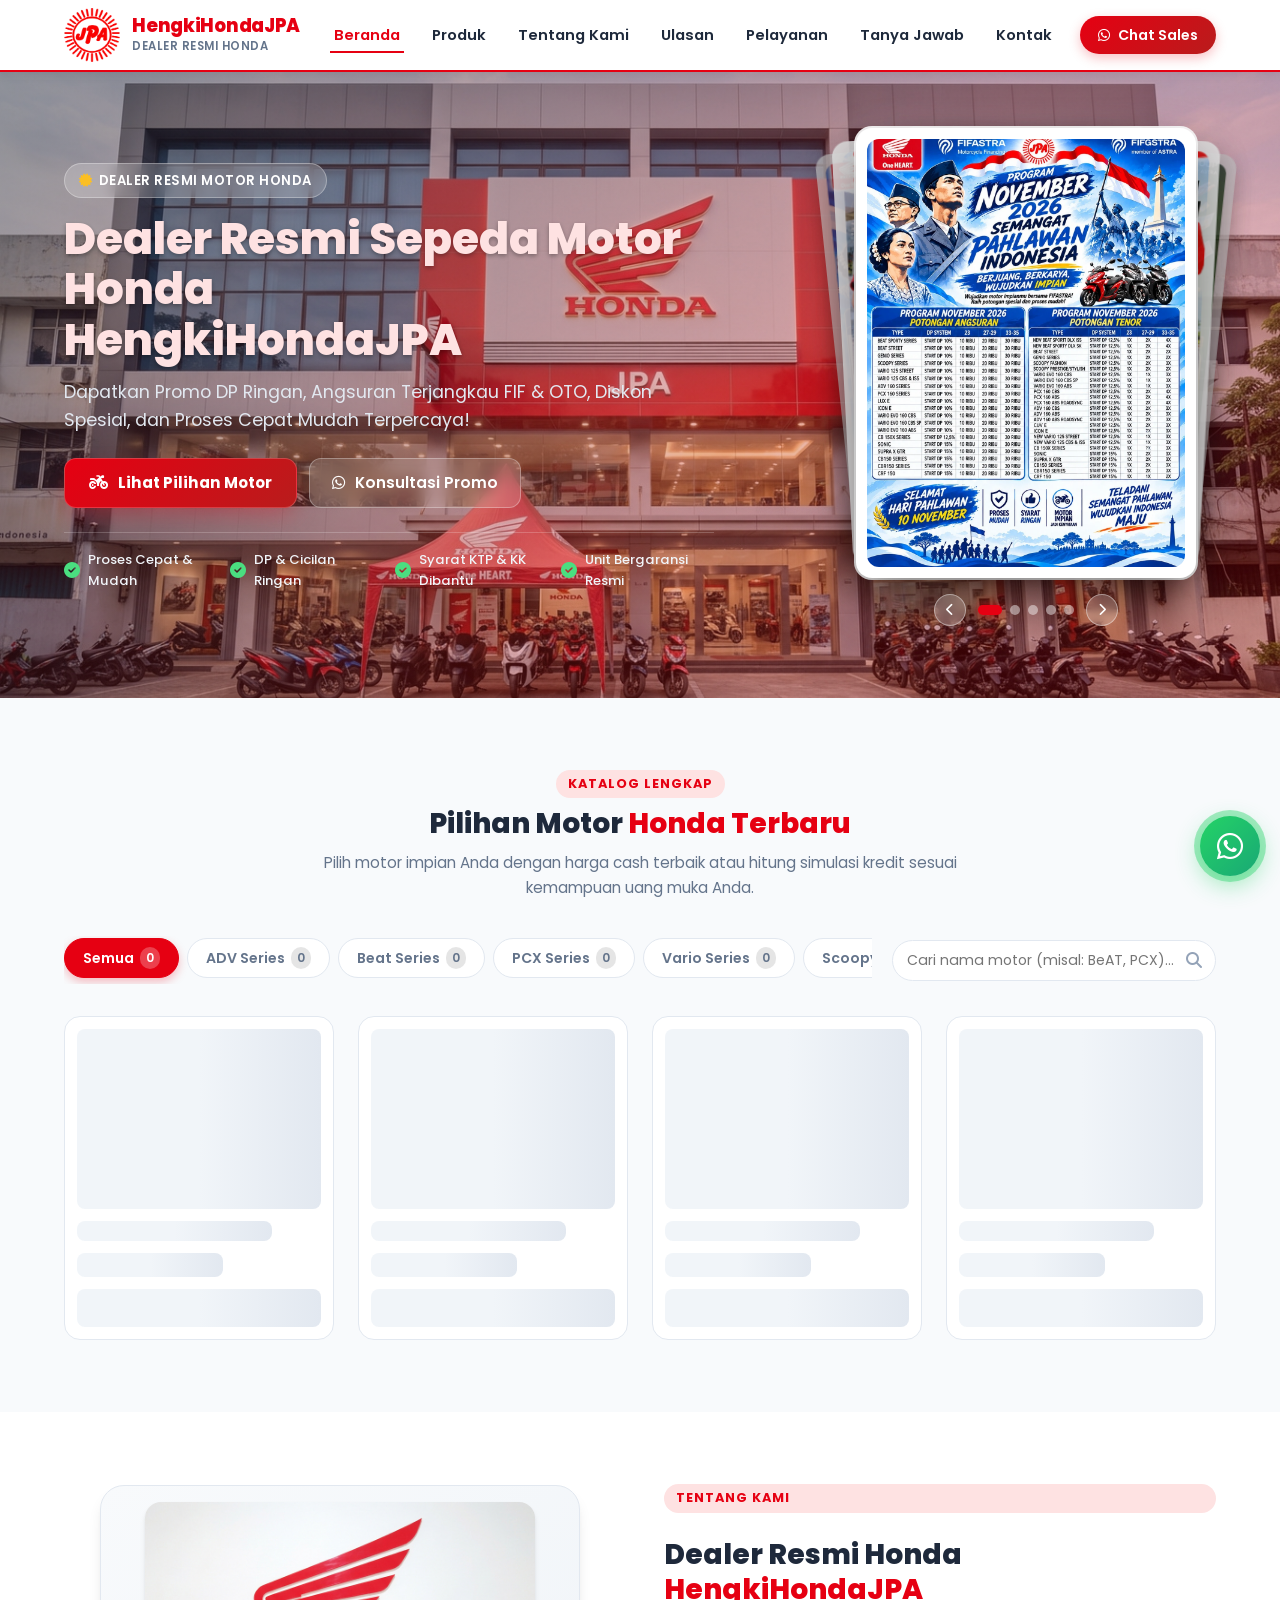
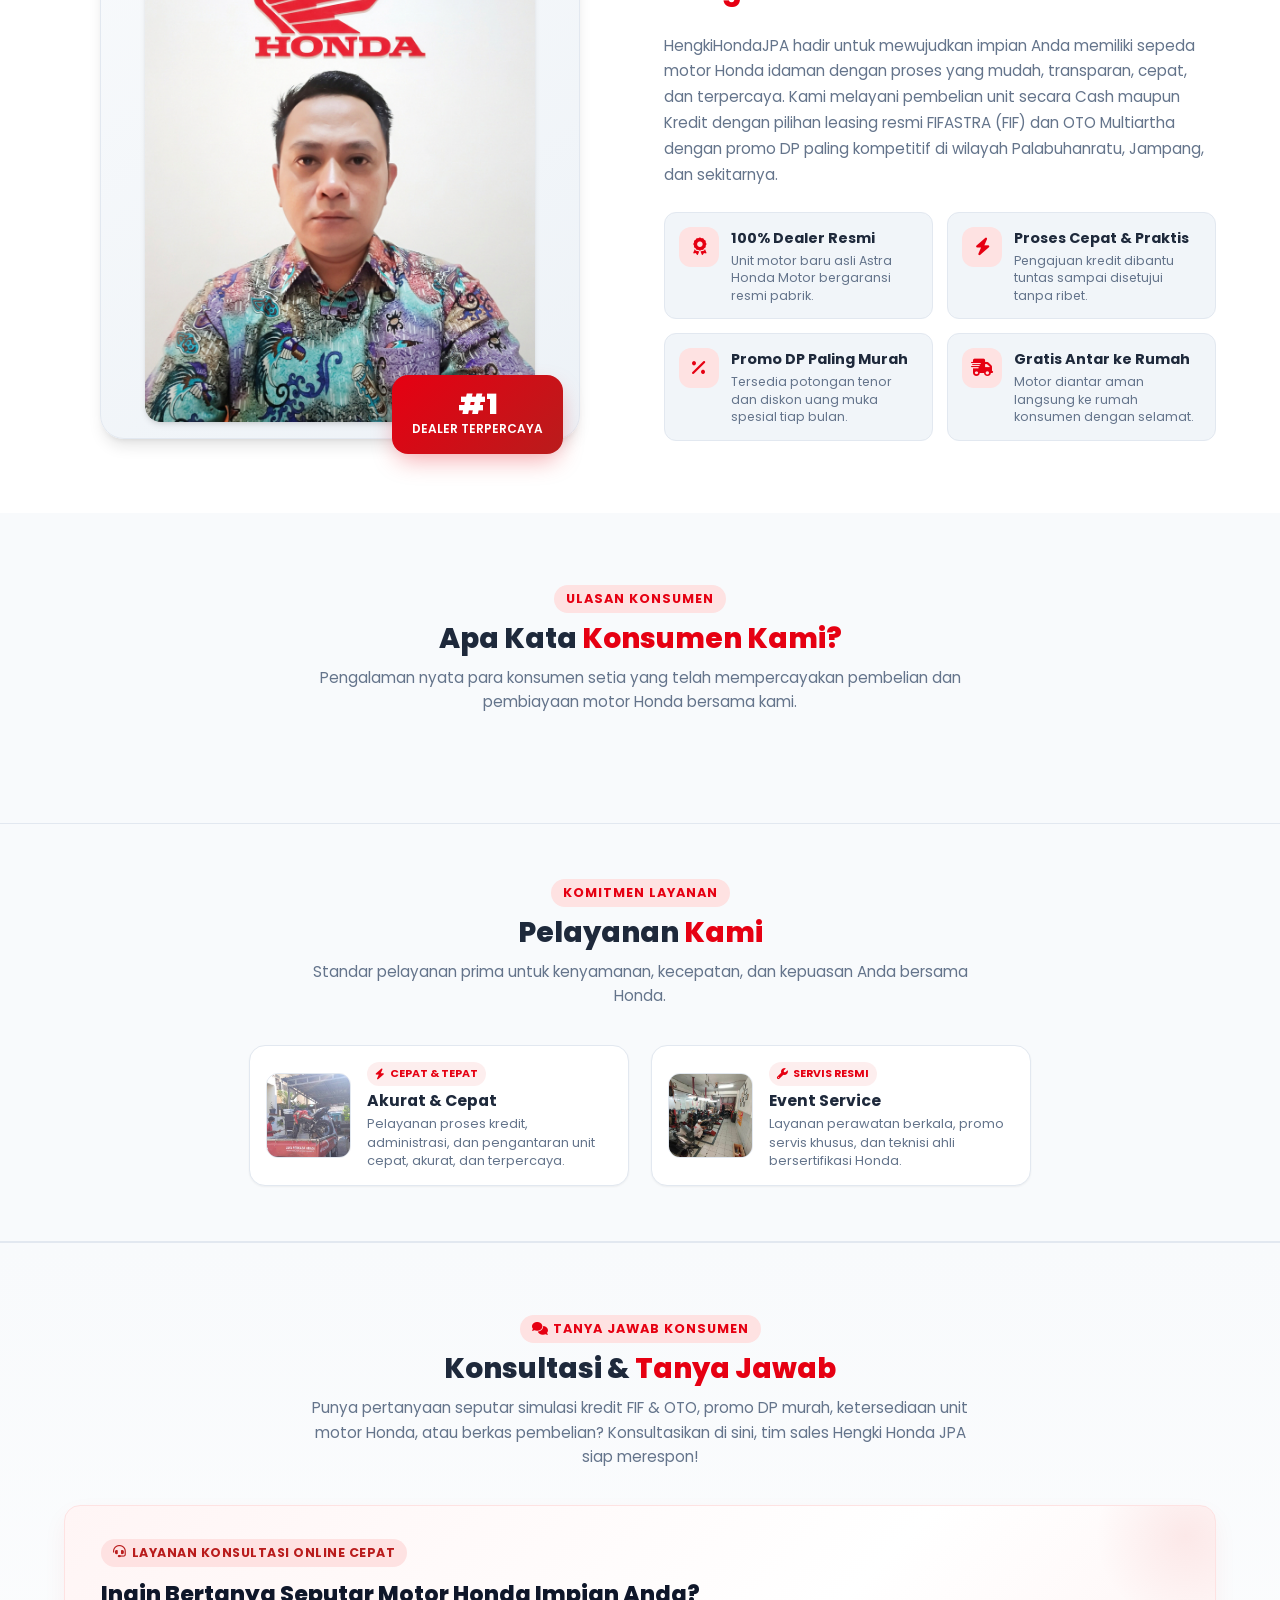
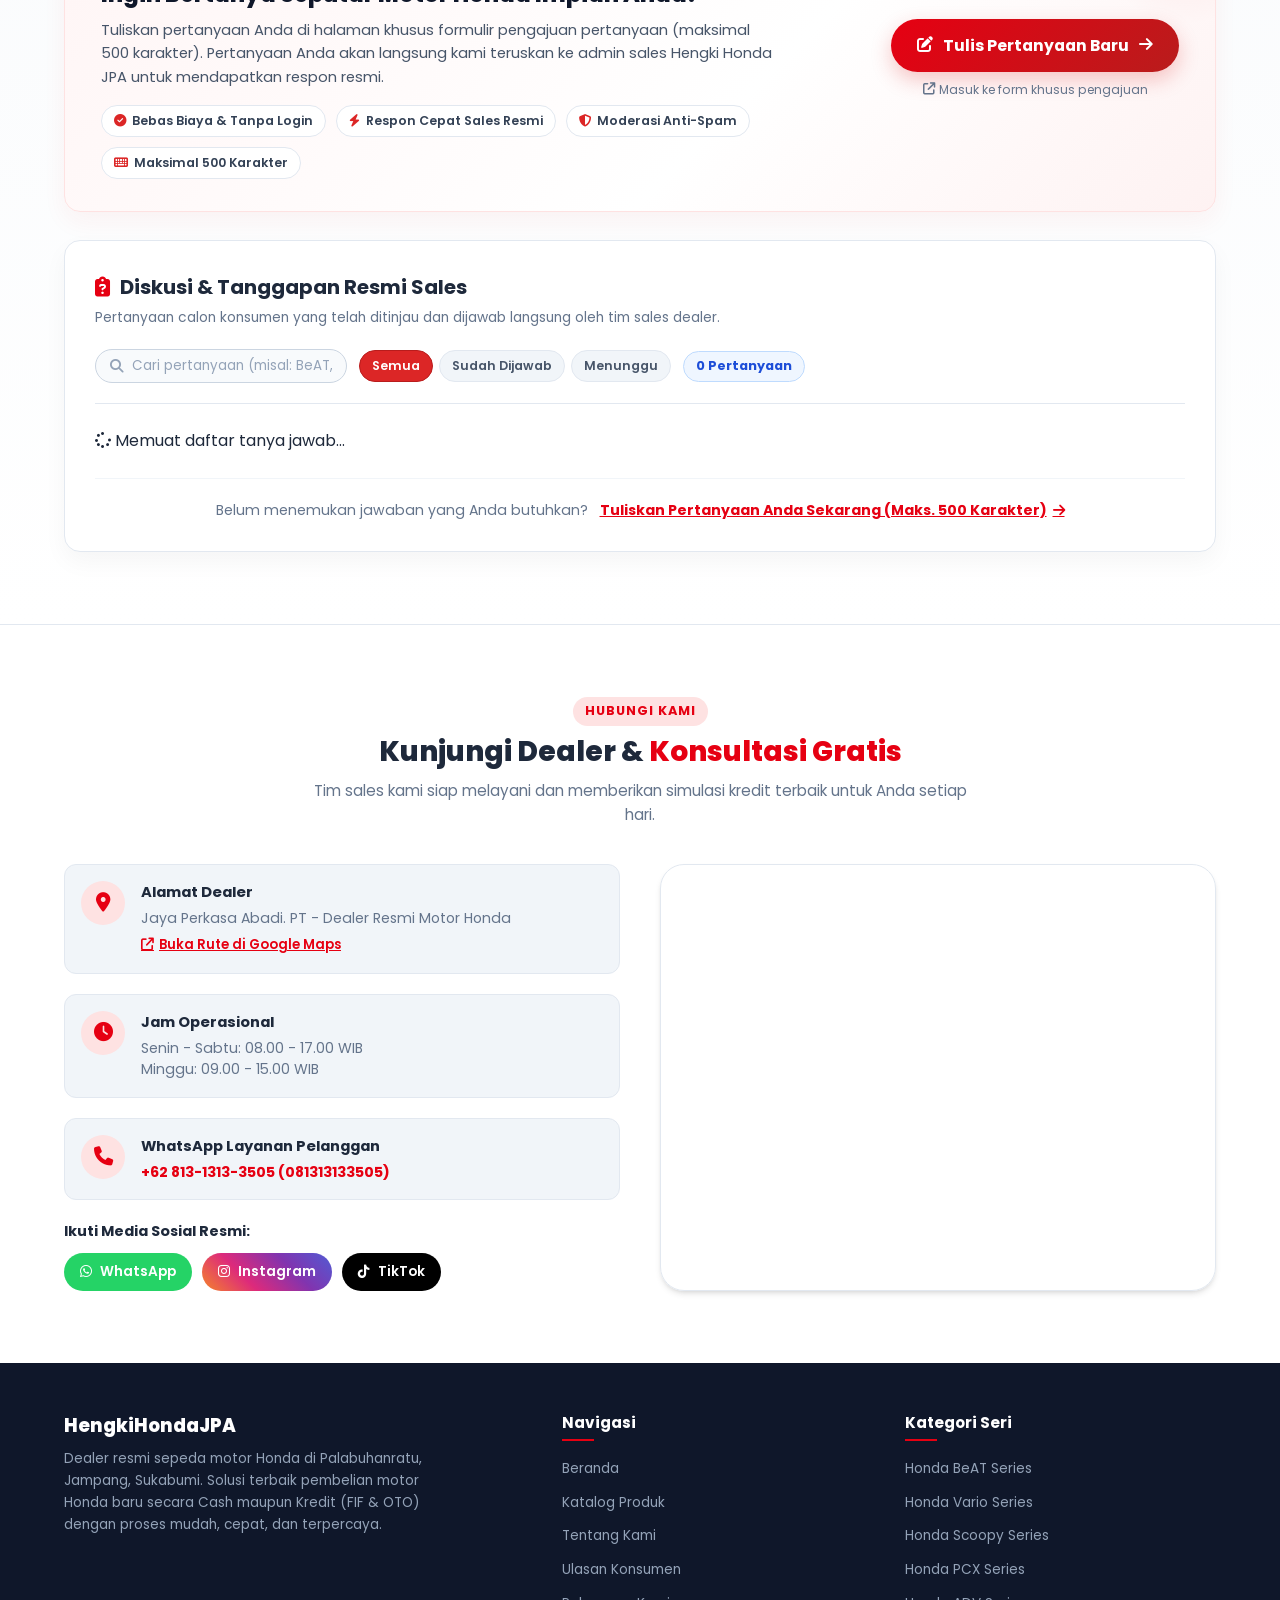
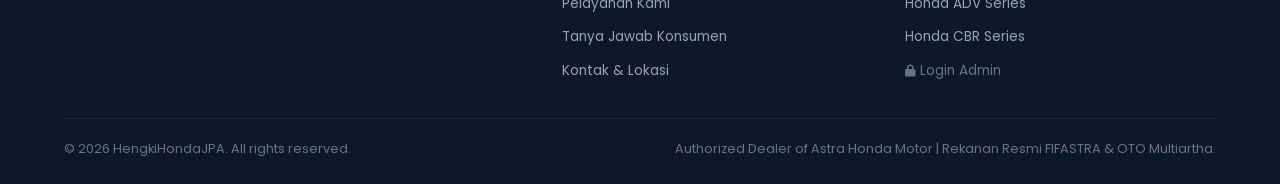
==== commit 7691ead1: "update tampilan" ====
--- a/index.html
+++ b/index.html
@@ -53,6 +53,7 @@
           <li><a href="#tentang-kami" class="nav-link">Tentang Kami</a></li>
           <li><a href="#testimoni" class="nav-link">Ulasan</a></li>
           <li><a href="#pelayanan" class="nav-link">Pelayanan</a></li>
+          <li><a href="#tanya-jawab" class="nav-link">Tanya Jawab</a></li>
           <li><a href="#kontak" class="nav-link">Kontak</a></li>
           <li>
             <a href="https://wa.me/6281313133505" target="_blank" rel="noopener noreferrer" class="nav-cta-btn" id="nav-wa-cta">
@@ -78,6 +79,7 @@
         <li><a href="#tentang-kami" class="mobile-nav-link">Tentang Kami</a></li>
         <li><a href="#testimoni" class="mobile-nav-link">Ulasan Konsumen</a></li>
         <li><a href="#pelayanan" class="mobile-nav-link">Pelayanan Kami</a></li>
+        <li><a href="#tanya-jawab" class="mobile-nav-link">Tanya Jawab</a></li>
         <li><a href="#kontak" class="mobile-nav-link">Kontak & Lokasi</a></li>
         <li>
           <a href="https://wa.me/6281313133505" target="_blank" rel="noopener noreferrer" class="btn-primary" style="width: 100%; margin-top: 8px;" id="mobile-wa-cta">
@@ -131,39 +133,33 @@
         </div>
       </div>
 
-      <!-- Hero Overlay Promo Banner (3 Kartu Bergantian) -->
+      <!-- Hero Overlay Promo Banner (5 Kartu Bergantian - Flying 3D Cards) -->
       <div class="hero-promo-wrapper" id="hero-promo-wrapper" aria-label="Promo Honda Spesial">
         <div class="hero-promo-stack" id="hero-promo-stack">
-          <!-- Card 1 (Depan / Muncul) -->
-          <div class="hero-promo-card promo-pos-front" data-index="0" title="Klik untuk konsultasi promo WhatsApp">
+          <!-- Card 1 (Posisi Depan) -->
+          <div class="hero-promo-card promo-pos-0" data-index="0" title="Klik untuk konsultasi promo WhatsApp">
             <span class="hero-promo-tag"><i class="fa-solid fa-bolt"></i> PROMO SPESIAL</span>
-            <img src="promo/promo-1.jpg" onerror="this.onerror=null;this.src='assets/img/hero/promo-banner.jpg';" alt="Promo Honda 1" class="hero-promo-img" id="hero-promo-img">
-            <script>
-              (function() {
-                try {
-                  var cached = JSON.parse(localStorage.getItem("asm_hero_cache") || "null");
-                  if (cached) {
-                    if (cached.promoActive === false) {
-                      var wrap = document.getElementById("hero-promo-wrapper");
-                      if (wrap) wrap.style.display = "none";
-                    } else if (cached.promoImageUrl) {
-                      var img = document.getElementById("hero-promo-img");
-                      if (img) img.src = cached.promoImageUrl;
-                    }
-                  }
-                } catch (e) {}
-              })();
-            </script>
-          </div>
-          <!-- Card 2 (Belakang Kanan) -->
-          <div class="hero-promo-card promo-pos-next" data-index="1" title="Klik untuk menampilkan ke depan">
+            <img src="promo/promo-1.webp" onerror="this.onerror=null;this.src='promo/promo-1.jpg';" alt="Promo Honda 1" class="hero-promo-img" id="hero-promo-img-0" loading="lazy">
+          </div>
+          <!-- Card 2 -->
+          <div class="hero-promo-card promo-pos-1" data-index="1" title="Klik untuk menampilkan ke depan">
             <span class="hero-promo-tag"><i class="fa-solid fa-bolt"></i> PROMO SPESIAL</span>
-            <img src="promo/promo-2.jpg" onerror="this.onerror=null;this.src='promo/promo-1.jpg';" alt="Promo Honda 2" class="hero-promo-img">
-          </div>
-          <!-- Card 3 (Belakang Kiri) -->
-          <div class="hero-promo-card promo-pos-prev" data-index="2" title="Klik untuk menampilkan ke depan">
+            <img src="promo/promo-2.webp" onerror="this.onerror=null;this.src='promo/promo-2.jpg';" alt="Promo Honda 2" class="hero-promo-img" id="hero-promo-img-1" loading="lazy">
+          </div>
+          <!-- Card 3 -->
+          <div class="hero-promo-card promo-pos-2" data-index="2" title="Klik untuk menampilkan ke depan">
             <span class="hero-promo-tag"><i class="fa-solid fa-bolt"></i> PROMO SPESIAL</span>
-            <img src="promo/promo-3.jpg" onerror="this.onerror=null;this.src='assets/img/hero/promo-banner.jpg';" alt="Promo Honda 3" class="hero-promo-img">
+            <img src="promo/promo-3.webp" onerror="this.onerror=null;this.src='promo/promo-3.jpg';" alt="Promo Honda 3" class="hero-promo-img" id="hero-promo-img-2" loading="lazy">
+          </div>
+          <!-- Card 4 -->
+          <div class="hero-promo-card promo-pos-3" data-index="3" title="Klik untuk menampilkan ke depan">
+            <span class="hero-promo-tag"><i class="fa-solid fa-bolt"></i> PROMO SPESIAL</span>
+            <img src="promo/promo-4.webp" onerror="this.onerror=null;this.src='promo/promo-4.jpg';" alt="Promo Honda 4" class="hero-promo-img" id="hero-promo-img-3" loading="lazy">
+          </div>
+          <!-- Card 5 -->
+          <div class="hero-promo-card promo-pos-4" data-index="4" title="Klik untuk menampilkan ke depan">
+            <span class="hero-promo-tag"><i class="fa-solid fa-bolt"></i> PROMO SPESIAL</span>
+            <img src="promo/promo-5.webp" onerror="this.onerror=null;this.src='promo/promo-5.jpg';" alt="Promo Honda 5" class="hero-promo-img" id="hero-promo-img-4" loading="lazy">
           </div>
         </div>
         <!-- Kontrol Navigasi & Dots -->
@@ -175,6 +171,8 @@
             <button type="button" class="promo-dot active" data-index="0" aria-label="Lihat Promo 1"></button>
             <button type="button" class="promo-dot" data-index="1" aria-label="Lihat Promo 2"></button>
             <button type="button" class="promo-dot" data-index="2" aria-label="Lihat Promo 3"></button>
+            <button type="button" class="promo-dot" data-index="3" aria-label="Lihat Promo 4"></button>
+            <button type="button" class="promo-dot" data-index="4" aria-label="Lihat Promo 5"></button>
           </div>
           <button type="button" class="promo-nav-btn promo-next-btn" id="promo-next-btn" aria-label="Promo Berikutnya" title="Promo Berikutnya">
             <i class="fa-solid fa-chevron-right"></i>
@@ -507,6 +505,90 @@
     </div>
   </section>
 
+  <!-- Section Tanya Jawab Konsumen -->
+  <section class="section qna-section" id="tanya-jawab">
+    <div class="container">
+      <div class="section-header">
+        <span class="section-tag"><i class="fa-solid fa-comments"></i> Tanya Jawab Konsumen</span>
+        <h2 class="section-title">Konsultasi &amp; <span>Tanya Jawab</span></h2>
+        <p class="section-desc">Punya pertanyaan seputar simulasi kredit FIF &amp; OTO, promo DP murah, ketersediaan unit motor Honda, atau berkas pembelian? Konsultasikan di sini, tim sales Hengki Honda JPA siap merespon!</p>
+      </div>
+
+      <div class="qna-landing-layout">
+        <!-- 1. Action Banner Card (Ajakan Masuk ke Halaman Pertanyaan) -->
+        <div class="qna-landing-cta-card">
+          <div class="qna-landing-cta-content">
+            <span class="qna-landing-badge">
+              <i class="fa-solid fa-headset"></i> Layanan Konsultasi Online Cepat
+            </span>
+            <h3 class="qna-landing-cta-title">Ingin Bertanya Seputar Motor Honda Impian Anda?</h3>
+            <p class="qna-landing-cta-desc">
+              Tuliskan pertanyaan Anda di halaman khusus formulir pengajuan pertanyaan (maksimal 500 karakter). Pertanyaan Anda akan langsung kami teruskan ke admin sales Hengki Honda JPA untuk mendapatkan respon resmi.
+            </p>
+            <div class="qna-features-row">
+              <span class="qna-feature-chip"><i class="fa-solid fa-circle-check"></i> Bebas Biaya &amp; Tanpa Login</span>
+              <span class="qna-feature-chip"><i class="fa-solid fa-bolt"></i> Respon Cepat Sales Resmi</span>
+              <span class="qna-feature-chip"><i class="fa-solid fa-shield-halved"></i> Moderasi Anti-Spam</span>
+              <span class="qna-feature-chip"><i class="fa-solid fa-keyboard"></i> Maksimal 500 Karakter</span>
+            </div>
+          </div>
+
+          <div class="qna-landing-cta-action">
+            <a href="tanya-jawab.html" class="qna-btn-large">
+              <i class="fa-solid fa-pen-to-square"></i> Tulis Pertanyaan Baru
+              <i class="fa-solid fa-arrow-right"></i>
+            </a>
+            <small class="qna-cta-subnote">
+              <i class="fa-solid fa-arrow-up-right-from-square"></i> Masuk ke form khusus pengajuan
+            </small>
+          </div>
+        </div>
+
+        <!-- 2. Full-Width Showcase Diskusi & Tanggapan Sales -->
+        <div class="qna-showcase-card">
+          <div class="qna-showcase-header">
+            <div class="qna-showcase-title-group">
+              <h3><i class="fa-solid fa-clipboard-question"></i> Diskusi &amp; Tanggapan Resmi Sales</h3>
+              <p>Pertanyaan calon konsumen yang telah ditinjau dan dijawab langsung oleh tim sales dealer.</p>
+            </div>
+
+            <div class="qna-showcase-tools">
+              <!-- Live Search Filter -->
+              <div class="qna-search-box">
+                <i class="fa-solid fa-magnifying-glass"></i>
+                <input type="text" id="qna-search-input" placeholder="Cari pertanyaan (misal: BeAT, FIF, DP)...">
+              </div>
+
+              <!-- Filter Pills -->
+              <div class="qna-filter-pills" id="qna-public-filters">
+                <button type="button" class="qna-filter-pill active" data-qna-filter="all">Semua</button>
+                <button type="button" class="qna-filter-pill" data-qna-filter="answered">Sudah Dijawab</button>
+                <button type="button" class="qna-filter-pill" data-qna-filter="waiting">Menunggu</button>
+              </div>
+
+              <span class="qna-badge-count" id="qna-badge-count">0 Pertanyaan</span>
+            </div>
+          </div>
+
+          <!-- Items Container -->
+          <div class="qna-items-container" id="qna-items-container">
+            <div class="qna-loading-placeholder">
+              <i class="fa-solid fa-spinner fa-spin"></i> Memuat daftar tanya jawab...
+            </div>
+          </div>
+
+          <!-- Footer Link to Question Page -->
+          <div class="qna-showcase-footer">
+            <span>Belum menemukan jawaban yang Anda butuhkan?</span>
+            <a href="tanya-jawab.html" class="qna-footer-cta-link">
+              Tuliskan Pertanyaan Anda Sekarang (Maks. 500 Karakter) <i class="fa-solid fa-arrow-right"></i>
+            </a>
+          </div>
+        </div>
+      </div>
+    </div>
+  </section>
+
   <!-- Contact & Location Section -->
   <section class="section contact-section" id="kontak">
     <div class="container">
@@ -592,6 +674,7 @@
             <li><a href="#tentang-kami">Tentang Kami</a></li>
             <li><a href="#testimoni">Ulasan Konsumen</a></li>
             <li><a href="#pelayanan">Pelayanan Kami</a></li>
+            <li><a href="#tanya-jawab">Tanya Jawab Konsumen</a></li>
             <li><a href="#kontak">Kontak &amp; Lokasi</a></li>
           </ul>
         </div>
--- a/css/style.css
+++ b/css/style.css
@@ -1,5 +1,5 @@
 /* ==========================================================================
-   APAI SELAMAT MOTOR PALABUHANRATU - STYLESHEET
+   HENGKI HONDA JPA - STYLESHEET
    Tema: Dominan Merah (#DC2626, #C8102E) dan Putih (#FFFFFF, #F8FAFC)
    Mobile-First Responsive Design
    ========================================================================== */
@@ -516,56 +516,116 @@
   flex-direction: column;
 }
 
-/* 1. Posisi Depan / Muncul */
+/* 1. Posisi 0: Depan / Muncul (Floating 3D) */
+.hero-promo-card.promo-pos-0,
 .hero-promo-card.promo-pos-front {
   transform: translate3d(0, 0, 0) scale(1) rotate(0deg);
   opacity: 1;
+  z-index: 5;
+  filter: brightness(1);
+  box-shadow: 0 24px 50px rgba(0, 0, 0, 0.45), 0 0 0 2px rgba(255, 255, 255, 0.95);
+  pointer-events: auto;
+  animation: floatPromoCard 5s ease-in-out infinite;
+}
+
+.hero-promo-card.promo-pos-0:hover,
+.hero-promo-card.promo-pos-front:hover {
+  animation-play-state: paused;
+  transform: translate3d(0, -8px, 0) scale(1.02) rotate(0deg);
+  box-shadow: 0 30px 60px rgba(0, 0, 0, 0.55), 0 0 0 2px #fff;
+}
+
+/* 2. Posisi 1: Kanan Dekat */
+.hero-promo-card.promo-pos-1,
+.hero-promo-card.promo-pos-next {
+  transform: translate3d(24px, -8px, 0) scale(0.94) rotate(3deg);
+  opacity: 0.88;
   z-index: 4;
-  filter: brightness(1);
-  box-shadow: 0 22px 46px rgba(0, 0, 0, 0.45), 0 0 0 2px rgba(255, 255, 255, 0.9);
+  filter: brightness(0.88);
   pointer-events: auto;
-}
-
-.hero-promo-card.promo-pos-front:hover {
-  transform: translate3d(0, -4px, 0) scale(1.02) rotate(0deg);
-}
-
-/* 2. Posisi Belakang Kanan (Next) */
-.hero-promo-card.promo-pos-next {
-  transform: translate3d(18px, -12px, 0) scale(0.92) rotate(3deg);
-  opacity: 0.85;
+  box-shadow: 0 16px 32px rgba(0, 0, 0, 0.35);
+}
+
+.hero-promo-card.promo-pos-1:hover,
+.hero-promo-card.promo-pos-next:hover {
+  transform: translate3d(28px, -12px, 0) scale(0.96) rotate(4deg);
+  opacity: 0.98;
+  filter: brightness(0.98);
+}
+
+/* 3. Posisi 2: Kanan Jauh */
+.hero-promo-card.promo-pos-2 {
+  transform: translate3d(44px, -18px, 0) scale(0.87) rotate(6deg);
+  opacity: 0.68;
   z-index: 3;
-  filter: brightness(0.85);
+  filter: brightness(0.75);
   pointer-events: auto;
-}
-
-.hero-promo-card.promo-pos-next:hover {
-  transform: translate3d(22px, -14px, 0) scale(0.94) rotate(4deg);
-  opacity: 0.95;
-  filter: brightness(0.95);
-}
-
-/* 3. Posisi Belakang Kiri (Prev) */
-.hero-promo-card.promo-pos-prev {
-  transform: translate3d(-18px, -18px, 0) scale(0.85) rotate(-3deg);
+  box-shadow: 0 12px 24px rgba(0, 0, 0, 0.3);
+}
+
+.hero-promo-card.promo-pos-2:hover {
+  transform: translate3d(48px, -22px, 0) scale(0.9) rotate(7deg);
+  opacity: 0.88;
+  filter: brightness(0.9);
+}
+
+/* 4. Posisi 3: Kiri Jauh */
+.hero-promo-card.promo-pos-3 {
+  transform: translate3d(-44px, -18px, 0) scale(0.87) rotate(-6deg);
   opacity: 0.68;
   z-index: 2;
   filter: brightness(0.75);
   pointer-events: auto;
-}
-
+  box-shadow: 0 12px 24px rgba(0, 0, 0, 0.3);
+}
+
+.hero-promo-card.promo-pos-3:hover {
+  transform: translate3d(-48px, -22px, 0) scale(0.9) rotate(-7deg);
+  opacity: 0.88;
+  filter: brightness(0.9);
+}
+
+/* 5. Posisi 4: Kiri Dekat */
+.hero-promo-card.promo-pos-4,
+.hero-promo-card.promo-pos-prev {
+  transform: translate3d(-24px, -8px, 0) scale(0.94) rotate(-3deg);
+  opacity: 0.88;
+  z-index: 4;
+  filter: brightness(0.88);
+  pointer-events: auto;
+  box-shadow: 0 16px 32px rgba(0, 0, 0, 0.35);
+}
+
+.hero-promo-card.promo-pos-4:hover,
 .hero-promo-card.promo-pos-prev:hover {
-  transform: translate3d(-22px, -20px, 0) scale(0.88) rotate(-4deg);
-  opacity: 0.85;
-  filter: brightness(0.9);
+  transform: translate3d(-28px, -12px, 0) scale(0.96) rotate(-4deg);
+  opacity: 0.98;
+  filter: brightness(0.98);
+}
+
+@keyframes floatPromoCard {
+  0%, 100% {
+    transform: translate3d(0, 0, 0) scale(1) rotate(0deg);
+  }
+  50% {
+    transform: translate3d(0, -8px, 0) scale(1.01) rotate(0.4deg);
+  }
 }
 
 @media (max-width: 480px) {
+  .hero-promo-card.promo-pos-1,
   .hero-promo-card.promo-pos-next {
-    transform: translate3d(12px, -8px, 0) scale(0.93) rotate(2deg);
-  }
+    transform: translate3d(14px, -6px, 0) scale(0.94) rotate(2deg);
+  }
+  .hero-promo-card.promo-pos-2 {
+    transform: translate3d(24px, -12px, 0) scale(0.88) rotate(4deg);
+  }
+  .hero-promo-card.promo-pos-3 {
+    transform: translate3d(-24px, -12px, 0) scale(0.88) rotate(-4deg);
+  }
+  .hero-promo-card.promo-pos-4,
   .hero-promo-card.promo-pos-prev {
-    transform: translate3d(-12px, -14px, 0) scale(0.87) rotate(-2deg);
+    transform: translate3d(-14px, -6px, 0) scale(0.94) rotate(-2deg);
   }
 }
 
@@ -2185,3 +2245,1123 @@
   object-fit: contain;
 }
 
+/* ==========================================================================
+   TANYA JAWAB (QnA) SECTION STYLES
+   ========================================================================== */
+.qna-section {
+  background: linear-gradient(180deg, #F8FAFC 0%, #FFFFFF 100%);
+  border-top: 1px solid var(--border-color);
+  border-bottom: 1px solid var(--border-color);
+}
+
+.qna-grid {
+  display: grid;
+  grid-template-columns: 1fr 1.35fr;
+  gap: 32px;
+  align-items: start;
+}
+
+.qna-form-card,
+.qna-list-card {
+  background: #FFFFFF;
+  border: 1px solid var(--border-color);
+  border-radius: var(--radius-lg);
+  padding: 30px;
+  box-shadow: 0 10px 25px rgba(0, 0, 0, 0.04);
+}
+
+.qna-card-header {
+  margin-bottom: 22px;
+}
+
+.qna-card-header h3 {
+  font-size: 1.25rem;
+  font-weight: 700;
+  color: var(--text-dark);
+  display: flex;
+  align-items: center;
+  gap: 10px;
+  margin-bottom: 6px;
+}
+
+.qna-card-header h3 i {
+  color: var(--primary-red);
+}
+
+.qna-card-header p {
+  font-size: 0.88rem;
+  color: var(--text-muted);
+  line-height: 1.5;
+}
+
+.qna-list-header-flex {
+  display: flex;
+  align-items: center;
+  justify-content: space-between;
+  border-bottom: 1px solid var(--border-color);
+  padding-bottom: 16px;
+}
+
+.qna-badge-count {
+  background: #EFF6FF;
+  color: #1D4ED8;
+  border: 1px solid #BFDBFE;
+  padding: 4px 12px;
+  border-radius: 20px;
+  font-size: 0.8rem;
+  font-weight: 700;
+  white-space: nowrap;
+}
+
+.char-counter {
+  text-align: right;
+  font-size: 0.75rem;
+  color: #94A3B8;
+  margin-top: 4px;
+}
+
+.qna-alert {
+  padding: 12px 16px;
+  border-radius: var(--radius-sm);
+  font-size: 0.88rem;
+  margin-top: 15px;
+  line-height: 1.45;
+  font-weight: 500;
+}
+
+.qna-alert.success {
+  background: #ECFDF5;
+  color: #065F46;
+  border: 1px solid #A7F3D0;
+}
+
+.qna-alert.error {
+  background: #FEF2F2;
+  color: #991B1B;
+  border: 1px solid #FECACA;
+}
+
+.qna-items-container {
+  display: flex;
+  flex-direction: column;
+  gap: 18px;
+  max-height: 580px;
+  overflow-y: auto;
+  padding-right: 6px;
+}
+
+.qna-items-container::-webkit-scrollbar {
+  width: 6px;
+}
+
+.qna-items-container::-webkit-scrollbar-track {
+  background: #F1F5F9;
+  border-radius: 3px;
+}
+
+.qna-items-container::-webkit-scrollbar-thumb {
+  background: #CBD5E1;
+  border-radius: 3px;
+}
+
+.qna-item-card {
+  background: #FAFAFA;
+  border: 1px solid #E2E8F0;
+  border-radius: var(--radius-md);
+  padding: 18px;
+  transition: transform 0.2s ease, box-shadow 0.2s ease;
+}
+
+.qna-item-card:hover {
+  transform: translateY(-2px);
+  box-shadow: 0 6px 18px rgba(0, 0, 0, 0.05);
+  border-color: #CBD5E1;
+}
+
+.qna-item-top {
+  display: flex;
+  align-items: center;
+  justify-content: space-between;
+  margin-bottom: 10px;
+}
+
+.qna-item-user {
+  display: flex;
+  align-items: center;
+  gap: 10px;
+}
+
+.qna-user-avatar {
+  width: 36px;
+  height: 36px;
+  border-radius: 50%;
+  background: linear-gradient(135deg, var(--primary-red), #B91C1C);
+  color: #FFFFFF;
+  display: flex;
+  align-items: center;
+  justify-content: center;
+  font-weight: 700;
+  font-size: 0.9rem;
+}
+
+.qna-user-name {
+  font-weight: 700;
+  font-size: 0.95rem;
+  color: var(--text-dark);
+}
+
+.qna-item-date {
+  font-size: 0.75rem;
+  color: #94A3B8;
+}
+
+.qna-status-badge {
+  display: inline-flex;
+  align-items: center;
+  gap: 5px;
+  font-size: 0.75rem;
+  font-weight: 700;
+  padding: 3px 10px;
+  border-radius: 12px;
+}
+
+.qna-status-badge.waiting {
+  background: #FEF3C7;
+  color: #92400E;
+  border: 1px solid #FCD34D;
+}
+
+.qna-status-badge.answered {
+  background: #DCFCE7;
+  color: #166534;
+  border: 1px solid #86EFAC;
+}
+
+.qna-question-text {
+  font-size: 0.92rem;
+  color: var(--text-dark);
+  line-height: 1.55;
+  margin-bottom: 12px;
+  padding-left: 46px;
+}
+
+.qna-answer-box {
+  background: #FFFFFF;
+  border-left: 3px solid var(--primary-red);
+  border-radius: 0 8px 8px 0;
+  padding: 14px 16px;
+  margin-left: 46px;
+  border-top: 1px solid #F1F5F9;
+  border-right: 1px solid #F1F5F9;
+  border-bottom: 1px solid #F1F5F9;
+}
+
+.qna-answer-header {
+  display: flex;
+  align-items: center;
+  justify-content: space-between;
+  margin-bottom: 6px;
+}
+
+.qna-admin-tag {
+  font-size: 0.78rem;
+  font-weight: 700;
+  color: var(--primary-red);
+  display: flex;
+  align-items: center;
+  gap: 5px;
+}
+
+.qna-answer-date {
+  font-size: 0.72rem;
+  color: #94A3B8;
+}
+
+.qna-answer-text {
+  font-size: 0.88rem;
+  color: #334155;
+  line-height: 1.55;
+}
+
+.qna-empty-state {
+  text-align: center;
+  padding: 40px 20px;
+  color: #64748B;
+}
+
+.qna-empty-state i {
+  font-size: 2.5rem;
+  color: #CBD5E1;
+  margin-bottom: 12px;
+}
+
+/* ==========================================================================
+   LANDING PAGE: TANYA JAWAB SHOWCASE (CLEAN & REFINED)
+   ========================================================================== */
+.qna-landing-layout {
+  display: flex;
+  flex-direction: column;
+  gap: 28px;
+}
+
+/* 1. Action Banner Card (Top) */
+.qna-landing-cta-card {
+  background: linear-gradient(135deg, #FFF5F5 0%, #FFFFFF 60%, #FEF2F2 100%);
+  border: 1.5px solid #FEE2E2;
+  border-radius: var(--radius-lg);
+  padding: 32px 36px;
+  display: flex;
+  align-items: center;
+  justify-content: space-between;
+  gap: 32px;
+  box-shadow: 0 10px 25px rgba(220, 38, 38, 0.05);
+  position: relative;
+  overflow: hidden;
+}
+
+.qna-landing-cta-card::before {
+  content: "";
+  position: absolute;
+  top: -60px;
+  right: -60px;
+  width: 180px;
+  height: 180px;
+  background: radial-gradient(circle, rgba(220, 38, 38, 0.08) 0%, transparent 70%);
+  border-radius: 50%;
+  pointer-events: none;
+}
+
+.qna-landing-cta-content {
+  flex: 1;
+}
+
+.qna-landing-badge {
+  display: inline-flex;
+  align-items: center;
+  gap: 6px;
+  background: #FEE2E2;
+  color: #B91C1C;
+  font-size: 0.78rem;
+  font-weight: 700;
+  text-transform: uppercase;
+  letter-spacing: 0.5px;
+  padding: 4px 12px;
+  border-radius: 20px;
+  margin-bottom: 12px;
+}
+
+.qna-landing-cta-title {
+  font-size: 1.4rem;
+  font-weight: 800;
+  color: #0F172A;
+  line-height: 1.35;
+  margin-bottom: 10px;
+}
+
+.qna-landing-cta-desc {
+  font-size: 0.92rem;
+  color: #475569;
+  line-height: 1.6;
+  margin-bottom: 16px;
+  max-width: 680px;
+}
+
+.qna-features-row {
+  display: flex;
+  flex-wrap: wrap;
+  gap: 10px;
+}
+
+.qna-feature-chip {
+  display: inline-flex;
+  align-items: center;
+  gap: 6px;
+  font-size: 0.78rem;
+  font-weight: 600;
+  color: #334155;
+  background: #FFFFFF;
+  border: 1px solid #E2E8F0;
+  padding: 5px 12px;
+  border-radius: 20px;
+}
+
+.qna-feature-chip i {
+  color: #DC2626;
+}
+
+.qna-landing-cta-action {
+  display: flex;
+  flex-direction: column;
+  align-items: center;
+  gap: 8px;
+  flex-shrink: 0;
+}
+
+.qna-btn-large {
+  display: inline-flex;
+  align-items: center;
+  gap: 10px;
+  background: linear-gradient(135deg, var(--primary-red) 0%, #B91C1C 100%);
+  color: #FFFFFF !important;
+  font-weight: 700;
+  font-size: 0.98rem;
+  padding: 14px 26px;
+  border-radius: 30px;
+  box-shadow: 0 8px 20px rgba(220, 38, 38, 0.25);
+  transition: all 0.25s ease;
+  white-space: nowrap;
+  text-decoration: none;
+}
+
+.qna-btn-large:hover {
+  transform: translateY(-2px);
+  box-shadow: 0 12px 28px rgba(220, 38, 38, 0.35);
+}
+
+.qna-cta-subnote {
+  font-size: 0.76rem;
+  color: #64748B;
+  display: flex;
+  align-items: center;
+  gap: 4px;
+}
+
+/* 2. Discussions Showcase Container */
+.qna-showcase-card {
+  background: #FFFFFF;
+  border: 1px solid var(--border-color);
+  border-radius: var(--radius-lg);
+  padding: 30px;
+  box-shadow: 0 10px 25px rgba(0, 0, 0, 0.04);
+}
+
+.qna-showcase-header {
+  display: flex;
+  align-items: center;
+  justify-content: space-between;
+  gap: 20px;
+  border-bottom: 1px solid var(--border-color);
+  padding-bottom: 20px;
+  margin-bottom: 24px;
+  flex-wrap: wrap;
+}
+
+.qna-showcase-title-group h3 {
+  font-size: 1.25rem;
+  font-weight: 700;
+  color: var(--text-dark);
+  display: flex;
+  align-items: center;
+  gap: 10px;
+  margin-bottom: 4px;
+}
+
+.qna-showcase-title-group h3 i {
+  color: var(--primary-red);
+}
+
+.qna-showcase-title-group p {
+  font-size: 0.86rem;
+  color: var(--text-muted);
+}
+
+.qna-showcase-tools {
+  display: flex;
+  align-items: center;
+  gap: 12px;
+  flex-wrap: wrap;
+}
+
+.qna-search-box {
+  display: flex;
+  align-items: center;
+  background: #F8FAFC;
+  border: 1px solid #CBD5E1;
+  border-radius: 20px;
+  padding: 6px 14px;
+  gap: 8px;
+  transition: all 0.2s ease;
+}
+
+.qna-search-box:focus-within {
+  border-color: var(--primary-red);
+  background: #FFFFFF;
+  box-shadow: 0 0 0 3px rgba(220, 38, 38, 0.1);
+}
+
+.qna-search-box i {
+  color: #94A3B8;
+  font-size: 0.85rem;
+}
+
+.qna-search-box input {
+  border: none;
+  background: transparent;
+  outline: none;
+  font-size: 0.84rem;
+  width: 200px;
+  color: #1E293B;
+}
+
+.qna-search-box input::placeholder {
+  color: #94A3B8;
+}
+
+.qna-filter-pills {
+  display: flex;
+  gap: 6px;
+}
+
+.qna-filter-pill {
+  background: #F1F5F9;
+  border: 1px solid #E2E8F0;
+  color: #475569;
+  font-size: 0.78rem;
+  font-weight: 600;
+  padding: 6px 12px;
+  border-radius: 20px;
+  cursor: pointer;
+  transition: all 0.2s ease;
+}
+
+.qna-filter-pill:hover {
+  background: #E2E8F0;
+  color: #0F172A;
+}
+
+.qna-filter-pill.active {
+  background: #DC2626;
+  border-color: #B91C1C;
+  color: #FFFFFF;
+}
+
+.qna-badge-topic {
+  background: #EFF6FF;
+  color: #1D4ED8;
+  border: 1px solid #DBEAFE;
+  font-size: 0.72rem;
+  font-weight: 700;
+  padding: 2px 8px;
+  border-radius: 10px;
+}
+
+.qna-showcase-footer {
+  border-top: 1px solid #F1F5F9;
+  padding-top: 20px;
+  margin-top: 24px;
+  display: flex;
+  align-items: center;
+  justify-content: center;
+  gap: 12px;
+  font-size: 0.88rem;
+  color: #64748B;
+  flex-wrap: wrap;
+}
+
+.qna-footer-cta-link {
+  color: var(--primary-red);
+  font-weight: 700;
+  display: inline-flex;
+  align-items: center;
+  gap: 6px;
+  text-decoration: underline;
+  transition: color 0.2s ease;
+}
+
+.qna-footer-cta-link:hover {
+  color: #B91C1C;
+}
+
+/* ==========================================================================
+   HALAMAN KHUSUS PENGAJUAN PERTANYAAN (tanya-jawab.html)
+   ========================================================================== */
+.qna-page-body {
+  background-color: #F8FAFC;
+  min-height: 100vh;
+  display: flex;
+  flex-direction: column;
+}
+
+.qna-page-main {
+  flex: 1;
+  padding: 36px 0 60px 0;
+}
+
+.qna-breadcrumb-nav {
+  display: flex;
+  align-items: center;
+  justify-content: space-between;
+  margin-bottom: 24px;
+  flex-wrap: wrap;
+  gap: 12px;
+}
+
+.btn-qna-back {
+  display: inline-flex;
+  align-items: center;
+  gap: 8px;
+  background: #FFFFFF;
+  border: 1px solid #CBD5E1;
+  color: #334155;
+  padding: 8px 16px;
+  border-radius: 20px;
+  font-size: 0.86rem;
+  font-weight: 600;
+  text-decoration: none;
+  transition: all 0.2s ease;
+  box-shadow: 0 2px 5px rgba(0, 0, 0, 0.04);
+}
+
+.btn-qna-back:hover {
+  background: #F1F5F9;
+  color: #DC2626;
+  border-color: #DC2626;
+}
+
+.qna-breadcrumbs {
+  display: flex;
+  align-items: center;
+  gap: 8px;
+  font-size: 0.85rem;
+  color: #64748B;
+}
+
+.qna-breadcrumbs a {
+  color: #64748B;
+  text-decoration: none;
+}
+
+.qna-breadcrumbs a:hover {
+  color: #DC2626;
+}
+
+.qna-breadcrumbs .current {
+  color: #0F172A;
+  font-weight: 700;
+}
+
+.qna-form-wrapper {
+  max-width: 760px;
+  margin: 0 auto;
+}
+
+.qna-page-card {
+  background: #FFFFFF;
+  border: 1px solid #E2E8F0;
+  border-radius: var(--radius-lg);
+  padding: 36px 40px;
+  box-shadow: 0 15px 35px rgba(0, 0, 0, 0.05);
+}
+
+.qna-page-header {
+  display: flex;
+  align-items: flex-start;
+  gap: 20px;
+  margin-bottom: 24px;
+}
+
+.qna-icon-circle {
+  width: 56px;
+  height: 56px;
+  border-radius: 16px;
+  background: linear-gradient(135deg, #FEF2F2 0%, #FEE2E2 100%);
+  border: 1.5px solid #FECACA;
+  color: var(--primary-red);
+  display: flex;
+  align-items: center;
+  justify-content: center;
+  font-size: 1.5rem;
+  flex-shrink: 0;
+}
+
+.qna-page-tag {
+  display: inline-flex;
+  align-items: center;
+  gap: 6px;
+  font-size: 0.76rem;
+  font-weight: 700;
+  color: var(--primary-red);
+  background: #FEF2F2;
+  padding: 3px 10px;
+  border-radius: 12px;
+  text-transform: uppercase;
+  margin-bottom: 6px;
+}
+
+.qna-page-title {
+  font-size: 1.6rem;
+  font-weight: 800;
+  color: #0F172A;
+  line-height: 1.3;
+  margin-bottom: 6px;
+}
+
+.qna-page-subtitle {
+  font-size: 0.9rem;
+  color: #64748B;
+  line-height: 1.55;
+}
+
+.qna-page-notice {
+  background: #EFF6FF;
+  border: 1px solid #BFDBFE;
+  border-radius: 10px;
+  padding: 14px 18px;
+  display: flex;
+  align-items: flex-start;
+  gap: 12px;
+  font-size: 0.86rem;
+  color: #1E40AF;
+  line-height: 1.5;
+  margin-bottom: 26px;
+}
+
+.notice-icon {
+  font-size: 1.1rem;
+  color: #2563EB;
+  margin-top: 2px;
+  flex-shrink: 0;
+}
+
+.qna-alert-msg {
+  padding: 14px 18px;
+  border-radius: 8px;
+  font-size: 0.88rem;
+  font-weight: 600;
+  margin-bottom: 20px;
+  display: flex;
+  align-items: center;
+  gap: 10px;
+  line-height: 1.4;
+}
+
+.alert-success {
+  background: #ECFDF5;
+  color: #065F46;
+  border: 1px solid #A7F3D0;
+}
+
+.alert-danger {
+  background: #FEF2F2;
+  color: #991B1B;
+  border: 1px solid #FECACA;
+}
+
+.form-label-custom {
+  display: block;
+  font-size: 0.88rem;
+  font-weight: 700;
+  color: #1E293B;
+  margin-bottom: 6px;
+}
+
+.form-control-custom {
+  width: 100%;
+  padding: 12px 16px;
+  border: 1.5px solid #CBD5E1;
+  border-radius: 8px;
+  font-size: 0.92rem;
+  color: #0F172A;
+  background: #FFFFFF;
+  transition: all 0.2s ease;
+  outline: none;
+}
+
+.form-control-custom:focus {
+  border-color: var(--primary-red);
+  box-shadow: 0 0 0 3px rgba(220, 38, 38, 0.12);
+}
+
+.input-icon-group {
+  position: relative;
+}
+
+.input-icon-group .input-icon {
+  position: absolute;
+  left: 14px;
+  top: 50%;
+  transform: translateY(-50%);
+  color: #94A3B8;
+  font-size: 0.9rem;
+  pointer-events: none;
+}
+
+.input-icon-group .form-control-custom {
+  padding-left: 40px;
+}
+
+.form-hint-custom {
+  display: block;
+  font-size: 0.76rem;
+  color: #64748B;
+  margin-top: 4px;
+}
+
+.form-grid-2 {
+  display: grid;
+  grid-template-columns: 1fr 1fr;
+  gap: 16px;
+}
+
+.mb-20 {
+  margin-bottom: 20px;
+}
+
+.qna-textarea-header {
+  display: flex;
+  align-items: center;
+  justify-content: space-between;
+  margin-bottom: 6px;
+}
+
+.qna-badge-limit {
+  font-size: 0.76rem;
+  font-weight: 700;
+  color: var(--primary-red);
+  background: #FEF2F2;
+  border: 1px solid #FECACA;
+  padding: 2px 8px;
+  border-radius: 12px;
+}
+
+.qna-textarea-custom {
+  resize: vertical;
+  min-height: 130px;
+  line-height: 1.55;
+  font-family: inherit;
+}
+
+/* Character Progress Bar */
+.qna-char-progress-wrapper {
+  height: 4px;
+  background: #E2E8F0;
+  border-radius: 2px;
+  margin-top: 6px;
+  overflow: hidden;
+}
+
+.qna-char-progress-bar {
+  height: 100%;
+  background: #10B981;
+  border-radius: 2px;
+  transition: width 0.15s ease, background-color 0.25s ease;
+}
+
+.qna-char-status-row {
+  display: flex;
+  align-items: center;
+  justify-content: space-between;
+  margin-top: 6px;
+  font-size: 0.78rem;
+}
+
+.char-hint-text {
+  color: #64748B;
+}
+
+.char-count-badge {
+  font-weight: 700;
+  color: #0F172A;
+  background: #F1F5F9;
+  padding: 2px 8px;
+  border-radius: 10px;
+}
+
+.qna-limit-warning {
+  background: #FEF2F2;
+  color: #991B1B;
+  border: 1px solid #FECACA;
+  border-radius: 6px;
+  padding: 8px 12px;
+  font-size: 0.8rem;
+  font-weight: 600;
+  margin-top: 8px;
+  display: flex;
+  align-items: center;
+  gap: 8px;
+}
+
+.qna-form-actions {
+  margin-top: 26px;
+}
+
+.qna-btn-submit {
+  width: 100%;
+  padding: 14px 24px;
+  font-size: 1rem;
+  font-weight: 700;
+  border-radius: 8px;
+  display: flex;
+  align-items: center;
+  justify-content: center;
+  gap: 10px;
+  cursor: pointer;
+}
+
+.qna-wa-alt-box {
+  margin-top: 32px;
+  background: #F0FDF4;
+  border: 1.5px dashed #86EFAC;
+  border-radius: 12px;
+  padding: 20px 24px;
+  display: flex;
+  align-items: center;
+  gap: 18px;
+}
+
+.wa-alt-icon {
+  width: 44px;
+  height: 44px;
+  background: #25D366;
+  color: #FFFFFF;
+  border-radius: 50%;
+  display: flex;
+  align-items: center;
+  justify-content: center;
+  font-size: 1.4rem;
+  flex-shrink: 0;
+}
+
+.wa-alt-content {
+  flex: 1;
+}
+
+.wa-alt-content h4 {
+  font-size: 0.95rem;
+  font-weight: 700;
+  color: #166534;
+  margin-bottom: 4px;
+}
+
+.wa-alt-content p {
+  font-size: 0.82rem;
+  color: #15803D;
+  line-height: 1.45;
+  margin: 0;
+}
+
+.btn-wa-direct {
+  background: #25D366;
+  color: #FFFFFF !important;
+  font-weight: 700;
+  font-size: 0.84rem;
+  padding: 10px 18px;
+  border-radius: 20px;
+  text-decoration: none;
+  white-space: nowrap;
+  display: inline-flex;
+  align-items: center;
+  gap: 6px;
+  transition: background 0.2s ease;
+  flex-shrink: 0;
+}
+
+.btn-wa-direct:hover {
+  background: #1EBE5D;
+}
+
+/* Success Card */
+.qna-success-card {
+  text-align: center;
+  padding: 48px 36px;
+}
+
+.success-icon-animated {
+  font-size: 3.5rem;
+  color: #10B981;
+  margin-bottom: 16px;
+  animation: bounceSuccess 0.6s cubic-bezier(0.175, 0.885, 0.32, 1.275);
+}
+
+@keyframes bounceSuccess {
+  0% { transform: scale(0.3); opacity: 0; }
+  70% { transform: scale(1.15); opacity: 1; }
+  100% { transform: scale(1); }
+}
+
+.qna-success-tag {
+  display: inline-flex;
+  align-items: center;
+  gap: 6px;
+  font-size: 0.78rem;
+  font-weight: 700;
+  color: #047857;
+  background: #ECFDF5;
+  border: 1px solid #A7F3D0;
+  padding: 4px 12px;
+  border-radius: 20px;
+  margin-bottom: 12px;
+}
+
+.qna-success-title {
+  font-size: 1.6rem;
+  font-weight: 800;
+  color: #0F172A;
+  margin-bottom: 8px;
+}
+
+.qna-success-desc {
+  font-size: 0.92rem;
+  color: #475569;
+  line-height: 1.6;
+  max-width: 540px;
+  margin: 0 auto 28px auto;
+}
+
+.qna-preview-box {
+  background: #F8FAFC;
+  border: 1px solid #E2E8F0;
+  border-radius: 12px;
+  padding: 20px;
+  text-align: left;
+  max-width: 580px;
+  margin: 0 auto 28px auto;
+}
+
+.preview-item {
+  display: flex;
+  align-items: center;
+  justify-content: space-between;
+  margin-bottom: 10px;
+  font-size: 0.88rem;
+}
+
+.preview-label {
+  font-weight: 600;
+  color: #64748B;
+}
+
+.preview-value {
+  font-weight: 700;
+  color: #0F172A;
+}
+
+.preview-badge {
+  background: #EFF6FF;
+  color: #1D4ED8;
+  border: 1px solid #DBEAFE;
+  padding: 2px 10px;
+  border-radius: 12px;
+  font-weight: 700;
+  font-size: 0.8rem;
+}
+
+.preview-item-full {
+  margin-top: 14px;
+}
+
+.preview-content-text {
+  background: #FFFFFF;
+  border: 1px solid #CBD5E1;
+  border-radius: 8px;
+  padding: 12px 14px;
+  font-size: 0.9rem;
+  color: #1E293B;
+  line-height: 1.55;
+  margin-top: 6px;
+  white-space: pre-wrap;
+}
+
+.preview-status-banner {
+  margin-top: 14px;
+  background: #FEF3C7;
+  color: #92400E;
+  border: 1px solid #FCD34D;
+  border-radius: 6px;
+  padding: 8px 12px;
+  font-size: 0.8rem;
+  display: flex;
+  align-items: center;
+  gap: 8px;
+}
+
+.success-buttons-group {
+  display: flex;
+  align-items: center;
+  justify-content: center;
+  gap: 14px;
+  flex-wrap: wrap;
+}
+
+.qna-btn-view-all {
+  display: inline-flex;
+  align-items: center;
+  gap: 8px;
+  text-decoration: none;
+  font-weight: 700;
+  font-size: 0.92rem;
+  padding: 12px 24px;
+  border-radius: 25px;
+}
+
+.btn-outline-custom {
+  background: #FFFFFF;
+  border: 1.5px solid #CBD5E1;
+  color: #334155;
+  font-weight: 700;
+  font-size: 0.92rem;
+  padding: 12px 24px;
+  border-radius: 25px;
+  cursor: pointer;
+  display: inline-flex;
+  align-items: center;
+  gap: 8px;
+  transition: all 0.2s ease;
+}
+
+.btn-outline-custom:hover {
+  border-color: #DC2626;
+  color: #DC2626;
+  background: #FFF5F5;
+}
+
+@media (max-width: 900px) {
+  .qna-landing-cta-card {
+    flex-direction: column;
+    align-items: flex-start;
+    padding: 24px 20px;
+    gap: 20px;
+  }
+  .qna-landing-cta-action {
+    width: 100%;
+  }
+  .qna-btn-large {
+    width: 100%;
+    justify-content: center;
+  }
+  .qna-showcase-header {
+    flex-direction: column;
+    align-items: flex-start;
+  }
+  .qna-showcase-tools {
+    width: 100%;
+    justify-content: space-between;
+  }
+  .qna-search-box {
+    width: 100%;
+  }
+  .qna-search-box input {
+    width: 100%;
+  }
+  .qna-page-card {
+    padding: 24px 18px;
+  }
+  .form-grid-2 {
+    grid-template-columns: 1fr;
+  }
+  .qna-wa-alt-box {
+    flex-direction: column;
+    text-align: center;
+  }
+  .btn-wa-direct {
+    width: 100%;
+    justify-content: center;
+  }
+  .qna-question-text,
+  .qna-answer-box {
+    padding-left: 0;
+    margin-left: 0;
+  }
+}
+
+
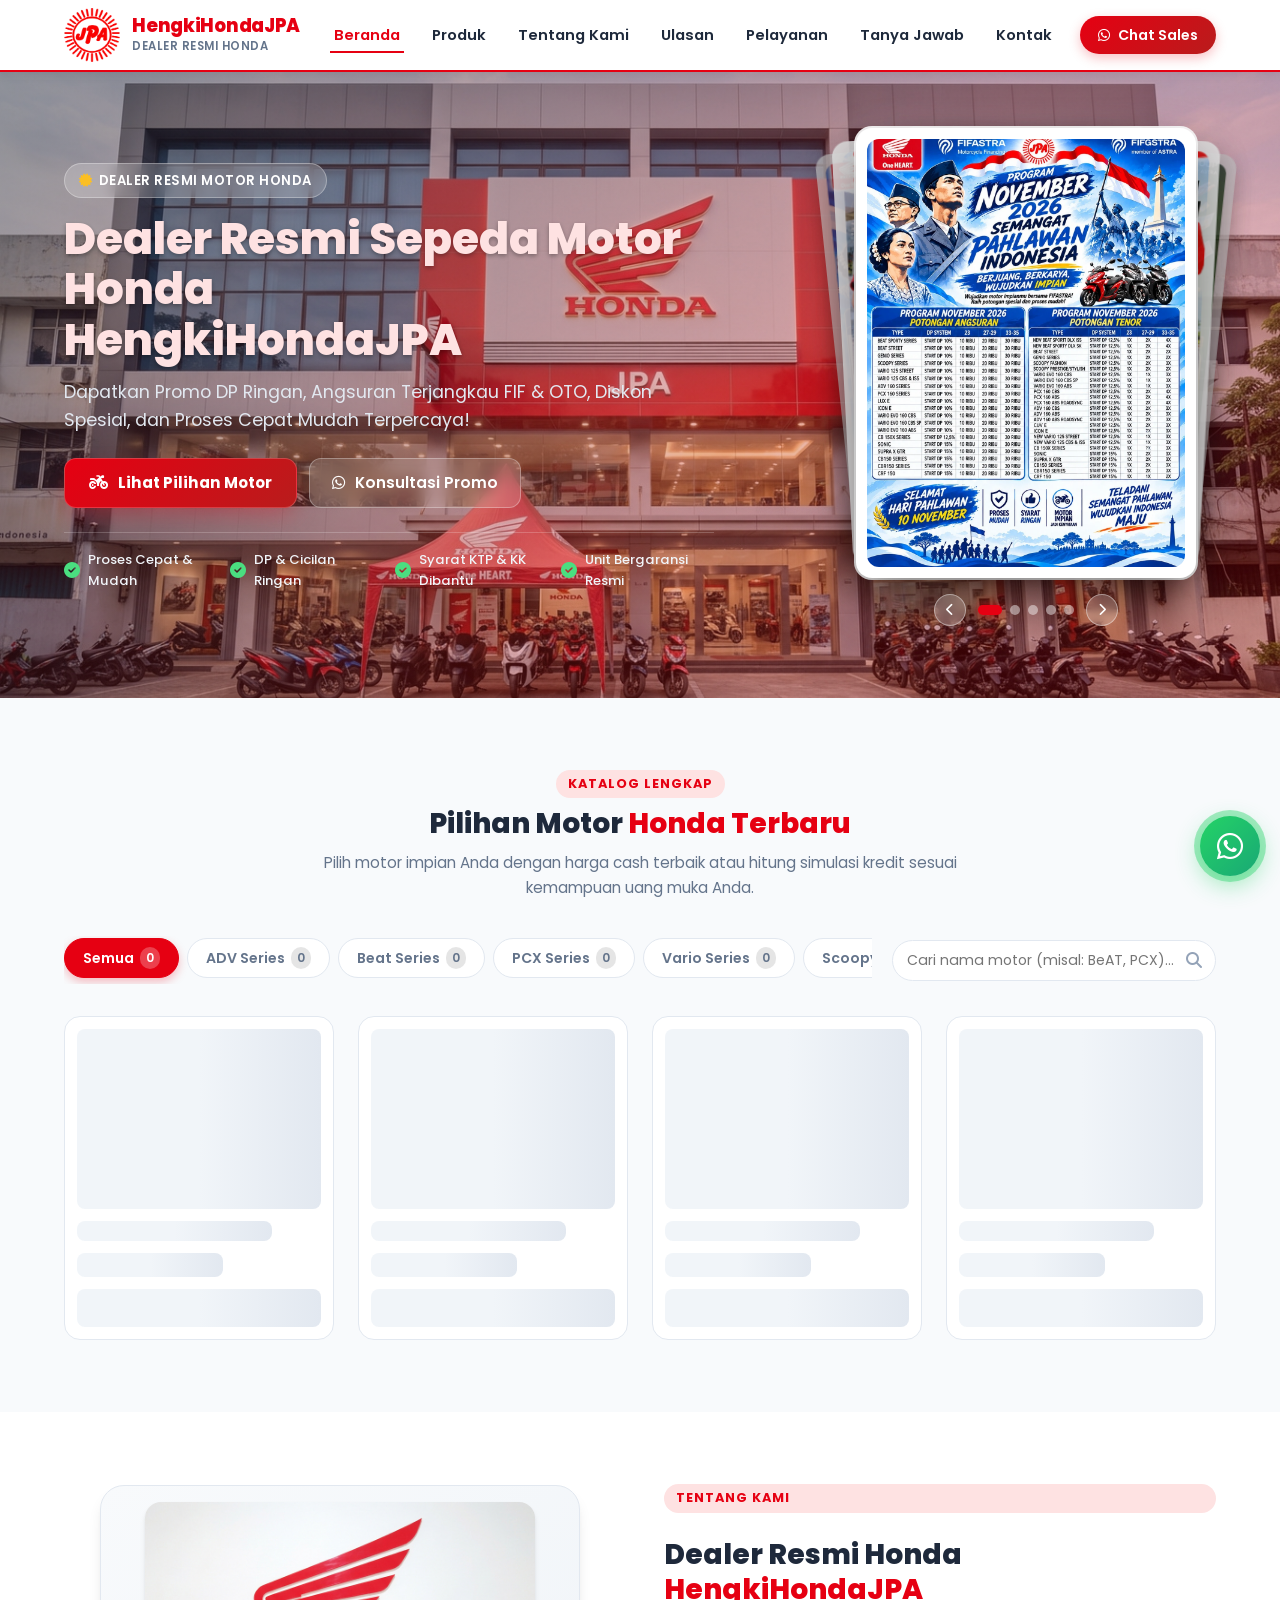
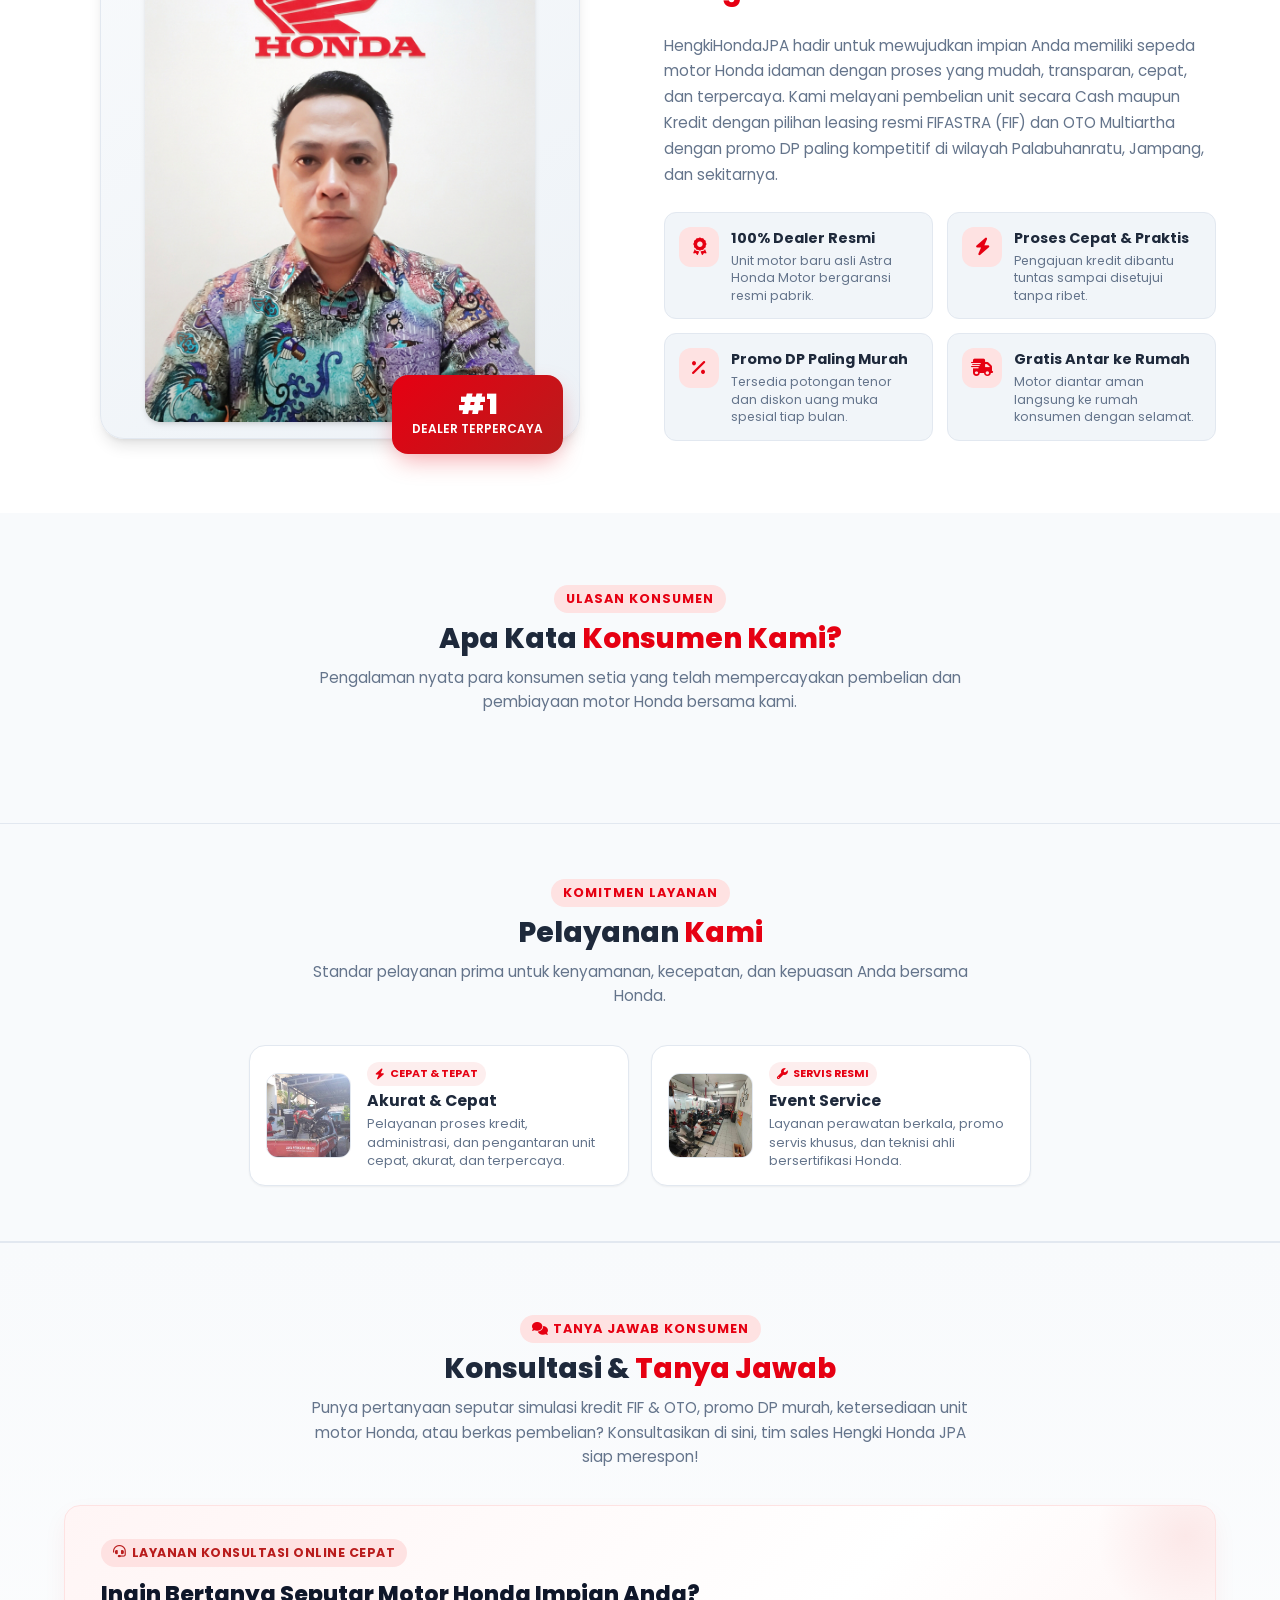
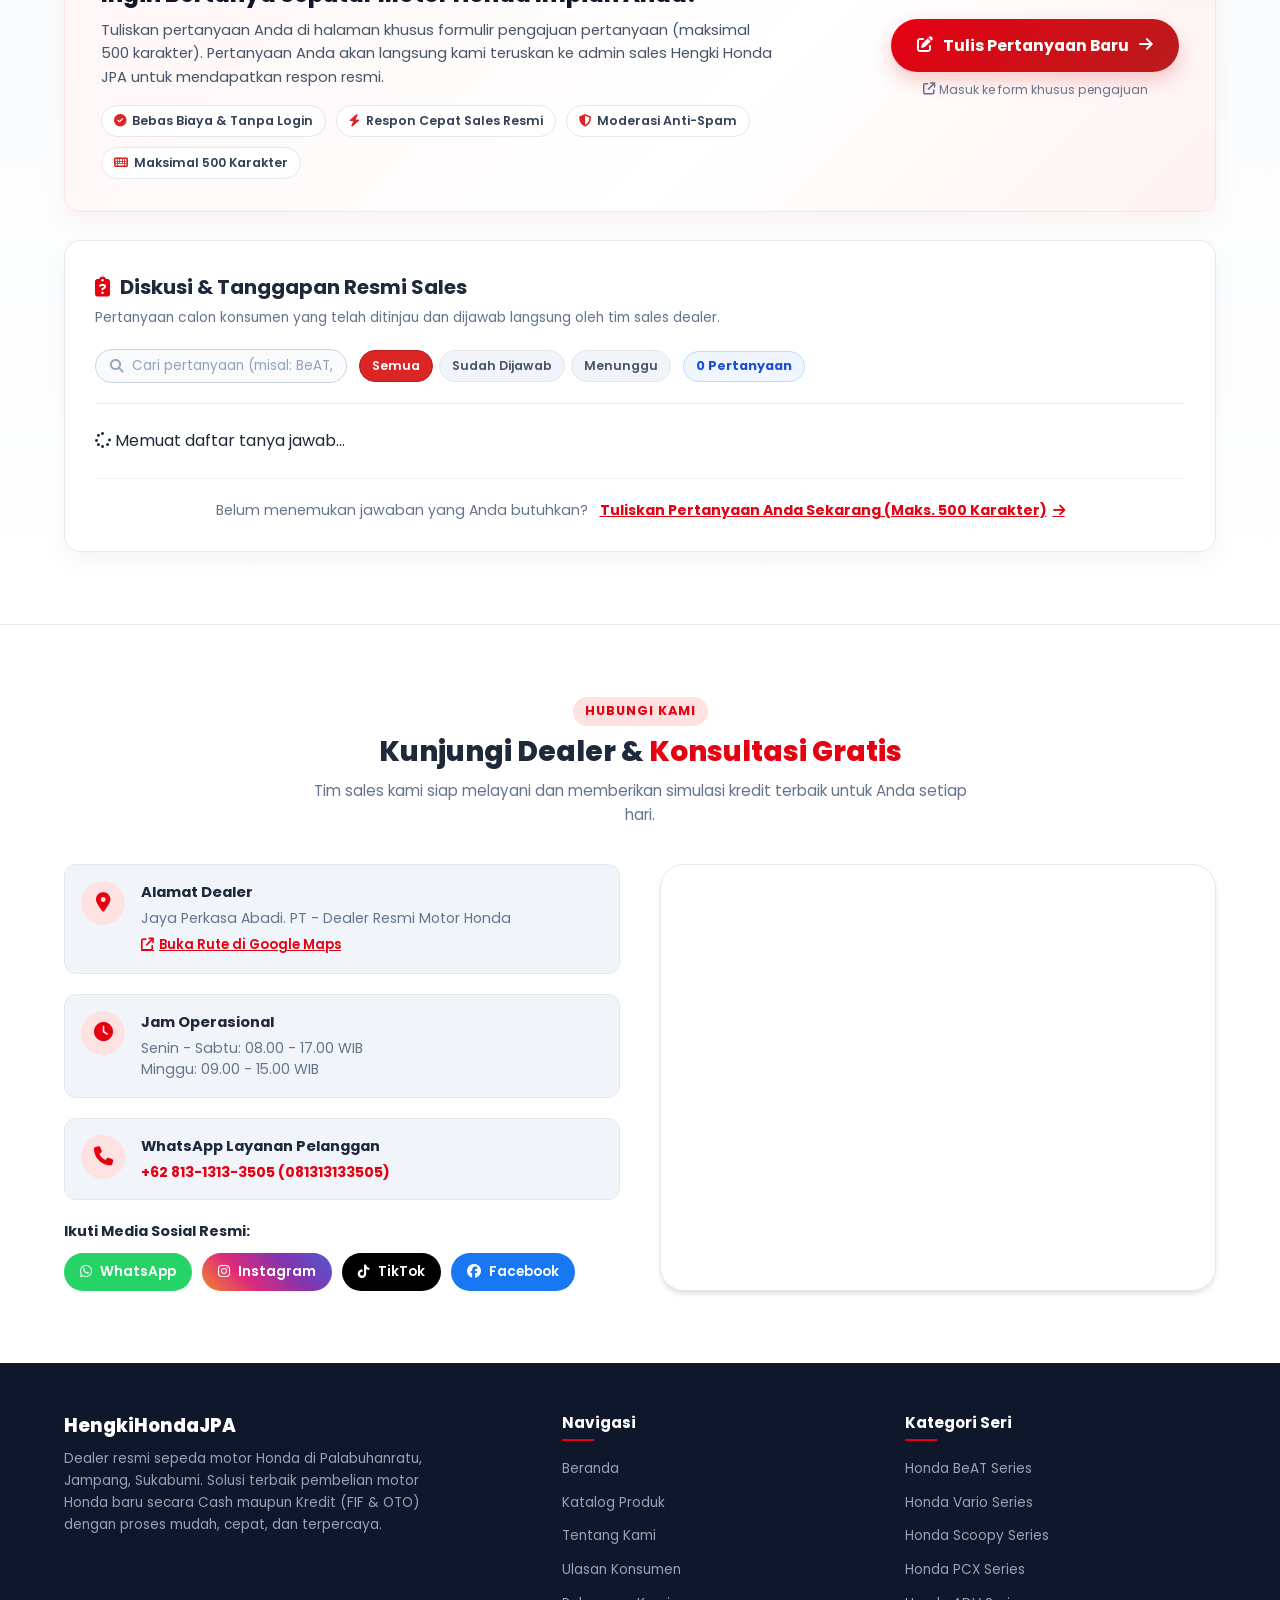
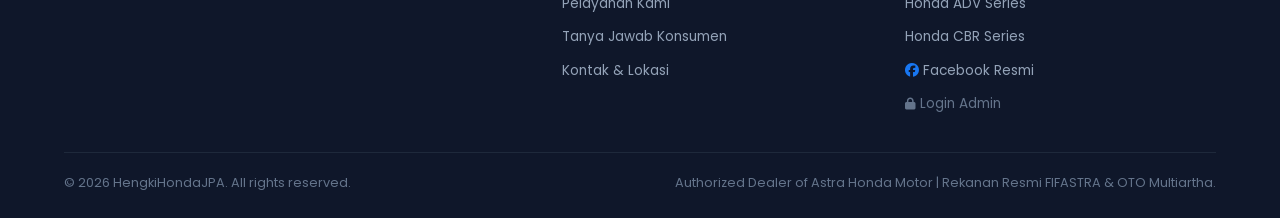
==== commit f26687f6: "update" ====
--- a/index.html
+++ b/index.html
@@ -640,6 +640,9 @@
               <a href="https://www.tiktok.com/@hengki.honda.jpa" target="_blank" rel="noopener noreferrer" class="social-btn btn-tiktok" id="social-tiktok">
                 <i class="fa-brands fa-tiktok"></i> TikTok
               </a>
+              <a href="https://www.facebook.com/share/1ER88rzYvK/" target="_blank" rel="noopener noreferrer" class="social-btn btn-fb" id="social-fb">
+                <i class="fa-brands fa-facebook"></i> Facebook
+              </a>
             </div>
           </div>
         </div>
@@ -688,6 +691,7 @@
             <li><a href="#produk" onclick="window.filterByCategory && window.filterByCategory('PCX Series')">Honda PCX Series</a></li>
             <li><a href="#produk" onclick="window.filterByCategory && window.filterByCategory('ADV Series')">Honda ADV Series</a></li>
             <li><a href="#produk" onclick="window.filterByCategory && window.filterByCategory('CBR Series')">Honda CBR Series</a></li>
+            <li><a href="https://www.facebook.com/share/1ER88rzYvK/" target="_blank" rel="noopener noreferrer"><i class="fa-brands fa-facebook" style="color: #1877F2;"></i> Facebook Resmi</a></li>
             <li><a href="admin/login.html" style="color: #64748B;"><i class="fa-solid fa-lock" style="font-size: 0.75rem;"></i> Login Admin</a></li>
           </ul>
         </div>
